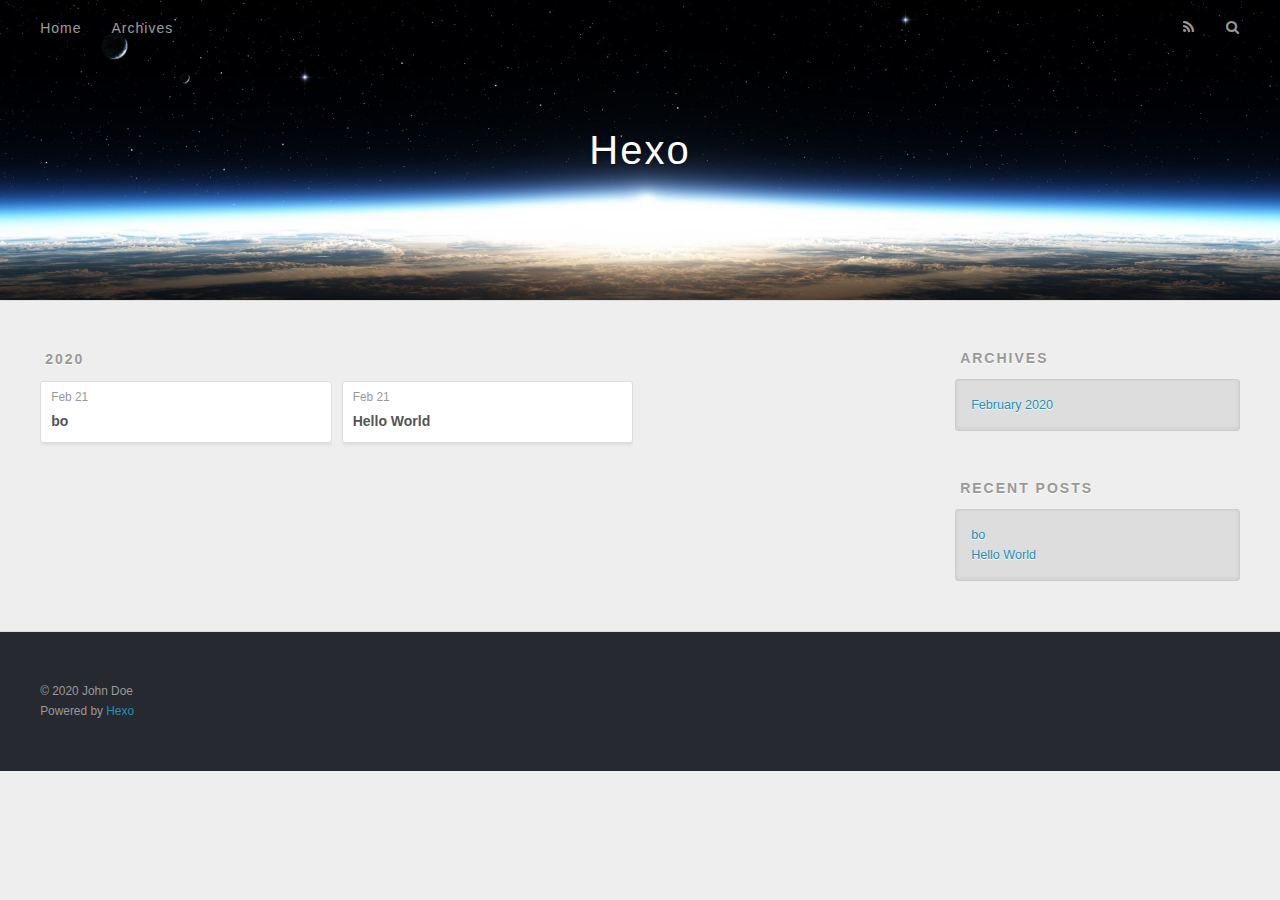
==== archives/index.html @ 7b9a8f41 "Site updated: 2020-02-21 20:49:34" ====
<!DOCTYPE html>
<html>
<head>
  <meta charset="utf-8">
  

  
  <title>Archives | Hexo</title>
  <meta name="viewport" content="width=device-width, initial-scale=1, maximum-scale=1">
  <meta property="og:type" content="website">
<meta property="og:title" content="Hexo">
<meta property="og:url" content="http://yoursite.com/archives/index.html">
<meta property="og:site_name" content="Hexo">
<meta property="og:locale" content="en_US">
<meta property="article:author" content="John Doe">
<meta name="twitter:card" content="summary">
  
    <link rel="alternate" href="/atom.xml" title="Hexo" type="application/atom+xml">
  
  
    <link rel="icon" href="/favicon.png">
  
  
    <link href="//fonts.googleapis.com/css?family=Source+Code+Pro" rel="stylesheet" type="text/css">
  
  
<link rel="stylesheet" href="/css/style.css">

<meta name="generator" content="Hexo 4.2.0"></head>

<body>
  <div id="container">
    <div id="wrap">
      <header id="header">
  <div id="banner"></div>
  <div id="header-outer" class="outer">
    <div id="header-title" class="inner">
      <h1 id="logo-wrap">
        <a href="/" id="logo">Hexo</a>
      </h1>
      
    </div>
    <div id="header-inner" class="inner">
      <nav id="main-nav">
        <a id="main-nav-toggle" class="nav-icon"></a>
        
          <a class="main-nav-link" href="/">Home</a>
        
          <a class="main-nav-link" href="/archives">Archives</a>
        
      </nav>
      <nav id="sub-nav">
        
          <a id="nav-rss-link" class="nav-icon" href="/atom.xml" title="RSS Feed"></a>
        
        <a id="nav-search-btn" class="nav-icon" title="Search"></a>
      </nav>
      <div id="search-form-wrap">
        <form action="//google.com/search" method="get" accept-charset="UTF-8" class="search-form"><input type="search" name="q" class="search-form-input" placeholder="Search"><button type="submit" class="search-form-submit">&#xF002;</button><input type="hidden" name="sitesearch" value="http://yoursite.com"></form>
      </div>
    </div>
  </div>
</header>
      <div class="outer">
        <section id="main">
  
  
    
    
      
      
      <section class="archives-wrap">
        <div class="archive-year-wrap">
          <a href="/archives/2020" class="archive-year">2020</a>
        </div>
        <div class="archives">
    
    <article class="archive-article archive-type-post">
  <div class="archive-article-inner">
    <header class="archive-article-header">
      <a href="/2020/02/21/bo/" class="archive-article-date">
  <time datetime="2020-02-21T12:45:23.000Z" itemprop="datePublished">Feb 21</time>
</a>
      
  
    <h1 itemprop="name">
      <a class="archive-article-title" href="/2020/02/21/bo/">bo</a>
    </h1>
  

    </header>
  </div>
</article>
  
    
    
    <article class="archive-article archive-type-post">
  <div class="archive-article-inner">
    <header class="archive-article-header">
      <a href="/2020/02/21/hello-world/" class="archive-article-date">
  <time datetime="2020-02-21T11:59:10.746Z" itemprop="datePublished">Feb 21</time>
</a>
      
  
    <h1 itemprop="name">
      <a class="archive-article-title" href="/2020/02/21/hello-world/">Hello World</a>
    </h1>
  

    </header>
  </div>
</article>
  
  
    </div></section>
  


</section>
        
          <aside id="sidebar">
  
    

  
    

  
    
  
    
  <div class="widget-wrap">
    <h3 class="widget-title">Archives</h3>
    <div class="widget">
      <ul class="archive-list"><li class="archive-list-item"><a class="archive-list-link" href="/archives/2020/02/">February 2020</a></li></ul>
    </div>
  </div>


  
    
  <div class="widget-wrap">
    <h3 class="widget-title">Recent Posts</h3>
    <div class="widget">
      <ul>
        
          <li>
            <a href="/2020/02/21/bo/">bo</a>
          </li>
        
          <li>
            <a href="/2020/02/21/hello-world/">Hello World</a>
          </li>
        
      </ul>
    </div>
  </div>

  
</aside>
        
      </div>
      <footer id="footer">
  
  <div class="outer">
    <div id="footer-info" class="inner">
      &copy; 2020 John Doe<br>
      Powered by <a href="http://hexo.io/" target="_blank">Hexo</a>
    </div>
  </div>
</footer>
    </div>
    <nav id="mobile-nav">
  
    <a href="/" class="mobile-nav-link">Home</a>
  
    <a href="/archives" class="mobile-nav-link">Archives</a>
  
</nav>
    

<script src="//ajax.googleapis.com/ajax/libs/jquery/2.0.3/jquery.min.js"></script>


  
<link rel="stylesheet" href="/fancybox/jquery.fancybox.css">

  
<script src="/fancybox/jquery.fancybox.pack.js"></script>




<script src="/js/script.js"></script>




  </div>
</body>
</html>
---- css/style.css ----
body {
  width: 100%;
}
body:before,
body:after {
  content: "";
  display: table;
}
body:after {
  clear: both;
}
html,
body,
div,
span,
applet,
object,
iframe,
h1,
h2,
h3,
h4,
h5,
h6,
p,
blockquote,
pre,
a,
abbr,
acronym,
address,
big,
cite,
code,
del,
dfn,
em,
img,
ins,
kbd,
q,
s,
samp,
small,
strike,
strong,
sub,
sup,
tt,
var,
dl,
dt,
dd,
ol,
ul,
li,
fieldset,
form,
label,
legend,
table,
caption,
tbody,
tfoot,
thead,
tr,
th,
td {
  margin: 0;
  padding: 0;
  border: 0;
  outline: 0;
  font-weight: inherit;
  font-style: inherit;
  font-family: inherit;
  font-size: 100%;
  vertical-align: baseline;
}
body {
  line-height: 1;
  color: #000;
  background: #fff;
}
ol,
ul {
  list-style: none;
}
table {
  border-collapse: separate;
  border-spacing: 0;
  vertical-align: middle;
}
caption,
th,
td {
  text-align: left;
  font-weight: normal;
  vertical-align: middle;
}
a img {
  border: none;
}
input,
button {
  margin: 0;
  padding: 0;
}
input::-moz-focus-inner,
button::-moz-focus-inner {
  border: 0;
  padding: 0;
}
@font-face {
  font-family: FontAwesome;
  font-style: normal;
  font-weight: normal;
  src: url("fonts/fontawesome-webfont.eot?v=#4.0.3");
  src: url("fonts/fontawesome-webfont.eot?#iefix&v=#4.0.3") format("embedded-opentype"), url("fonts/fontawesome-webfont.woff?v=#4.0.3") format("woff"), url("fonts/fontawesome-webfont.ttf?v=#4.0.3") format("truetype"), url("fonts/fontawesome-webfont.svg#fontawesomeregular?v=#4.0.3") format("svg");
}
html,
body,
#container {
  height: 100%;
}
body {
  background: #eee;
  font: 14px -apple-system, BlinkMacSystemFont, "Segoe UI", "Roboto", "Oxygen", "Ubuntu", "Cantarell", "Fira Sans", "Droid Sans", "Helvetica Neue", sans-serif;
  -webkit-text-size-adjust: 100%;
}
.outer {
  max-width: 1220px;
  margin: 0 auto;
  padding: 0 20px;
}
.outer:before,
.outer:after {
  content: "";
  display: table;
}
.outer:after {
  clear: both;
}
.inner {
  display: inline;
  float: left;
  width: 98.33333333333333%;
  margin: 0 0.833333333333333%;
}
.left,
.alignleft {
  float: left;
}
.right,
.alignright {
  float: right;
}
.clear {
  clear: both;
}
#container {
  position: relative;
}
.mobile-nav-on {
  overflow: hidden;
}
#wrap {
  height: 100%;
  width: 100%;
  position: absolute;
  top: 0;
  left: 0;
  -webkit-transition: 0.2s ease-out;
  -moz-transition: 0.2s ease-out;
  -ms-transition: 0.2s ease-out;
  transition: 0.2s ease-out;
  z-index: 1;
  background: #eee;
}
.mobile-nav-on #wrap {
  left: 280px;
}
@media screen and (min-width: 768px) {
  #main {
    display: inline;
    float: left;
    width: 73.33333333333333%;
    margin: 0 0.833333333333333%;
  }
}
.article-date,
.article-category-link,
.archive-year,
.widget-title {
  text-decoration: none;
  text-transform: uppercase;
  letter-spacing: 2px;
  color: #999;
  margin-bottom: 1em;
  margin-left: 5px;
  line-height: 1em;
  text-shadow: 0 1px #fff;
  font-weight: bold;
}
.article-inner,
.archive-article-inner {
  background: #fff;
  -webkit-box-shadow: 1px 2px 3px #ddd;
  box-shadow: 1px 2px 3px #ddd;
  border: 1px solid #ddd;
  border-radius: 3px;
}
.article-entry h1,
.widget h1 {
  font-size: 2em;
}
.article-entry h2,
.widget h2 {
  font-size: 1.5em;
}
.article-entry h3,
.widget h3 {
  font-size: 1.3em;
}
.article-entry h4,
.widget h4 {
  font-size: 1.2em;
}
.article-entry h5,
.widget h5 {
  font-size: 1em;
}
.article-entry h6,
.widget h6 {
  font-size: 1em;
  color: #999;
}
.article-entry hr,
.widget hr {
  border: 1px dashed #ddd;
}
.article-entry strong,
.widget strong {
  font-weight: bold;
}
.article-entry em,
.widget em,
.article-entry cite,
.widget cite {
  font-style: italic;
}
.article-entry sup,
.widget sup,
.article-entry sub,
.widget sub {
  font-size: 0.75em;
  line-height: 0;
  position: relative;
  vertical-align: baseline;
}
.article-entry sup,
.widget sup {
  top: -0.5em;
}
.article-entry sub,
.widget sub {
  bottom: -0.2em;
}
.article-entry small,
.widget small {
  font-size: 0.85em;
}
.article-entry acronym,
.widget acronym,
.article-entry abbr,
.widget abbr {
  border-bottom: 1px dotted;
}
.article-entry ul,
.widget ul,
.article-entry ol,
.widget ol,
.article-entry dl,
.widget dl {
  margin: 0 20px;
  line-height: 1.6em;
}
.article-entry ul ul,
.widget ul ul,
.article-entry ol ul,
.widget ol ul,
.article-entry ul ol,
.widget ul ol,
.article-entry ol ol,
.widget ol ol {
  margin-top: 0;
  margin-bottom: 0;
}
.article-entry ul,
.widget ul {
  list-style: disc;
}
.article-entry ol,
.widget ol {
  list-style: decimal;
}
.article-entry dt,
.widget dt {
  font-weight: bold;
}
#header {
  height: 300px;
  position: relative;
  border-bottom: 1px solid #ddd;
}
#header:before,
#header:after {
  content: "";
  position: absolute;
  left: 0;
  right: 0;
  height: 40px;
}
#header:before {
  top: 0;
  background: -webkit-linear-gradient(rgba(0,0,0,0.2), transparent);
  background: -moz-linear-gradient(rgba(0,0,0,0.2), transparent);
  background: -ms-linear-gradient(rgba(0,0,0,0.2), transparent);
  background: linear-gradient(rgba(0,0,0,0.2), transparent);
}
#header:after {
  bottom: 0;
  background: -webkit-linear-gradient(transparent, rgba(0,0,0,0.2));
  background: -moz-linear-gradient(transparent, rgba(0,0,0,0.2));
  background: -ms-linear-gradient(transparent, rgba(0,0,0,0.2));
  background: linear-gradient(transparent, rgba(0,0,0,0.2));
}
#header-outer {
  height: 100%;
  position: relative;
}
#header-inner {
  position: relative;
  overflow: hidden;
}
#banner {
  position: absolute;
  top: 0;
  left: 0;
  width: 100%;
  height: 100%;
  background: url("images/banner.jpg") center #000;
  -webkit-background-size: cover;
  -moz-background-size: cover;
  background-size: cover;
  z-index: -1;
}
#header-title {
  text-align: center;
  height: 40px;
  position: absolute;
  top: 50%;
  left: 0;
  margin-top: -20px;
}
#logo,
#subtitle {
  text-decoration: none;
  color: #fff;
  font-weight: 300;
  text-shadow: 0 1px 4px rgba(0,0,0,0.3);
}
#logo {
  font-size: 40px;
  line-height: 40px;
  letter-spacing: 2px;
}
#subtitle {
  font-size: 16px;
  line-height: 16px;
  letter-spacing: 1px;
}
#subtitle-wrap {
  margin-top: 16px;
}
#main-nav {
  float: left;
  margin-left: -15px;
}
.nav-icon,
.main-nav-link {
  float: left;
  color: #fff;
  opacity: 0.6;
  text-decoration: none;
  text-shadow: 0 1px rgba(0,0,0,0.2);
  -webkit-transition: opacity 0.2s;
  -moz-transition: opacity 0.2s;
  -ms-transition: opacity 0.2s;
  transition: opacity 0.2s;
  display: block;
  padding: 20px 15px;
}
.nav-icon:hover,
.main-nav-link:hover {
  opacity: 1;
}
.nav-icon {
  font-family: FontAwesome;
  text-align: center;
  font-size: 14px;
  width: 14px;
  height: 14px;
  padding: 20px 15px;
  position: relative;
  cursor: pointer;
}
.main-nav-link {
  font-weight: 300;
  letter-spacing: 1px;
}
@media screen and (max-width: 479px) {
  .main-nav-link {
    display: none;
  }
}
#main-nav-toggle {
  display: none;
}
#main-nav-toggle:before {
  content: "\f0c9";
}
@media screen and (max-width: 479px) {
  #main-nav-toggle {
    display: block;
  }
}
#sub-nav {
  float: right;
  margin-right: -15px;
}
#nav-rss-link:before {
  content: "\f09e";
}
#nav-search-btn:before {
  content: "\f002";
}
#search-form-wrap {
  position: absolute;
  top: 15px;
  width: 150px;
  height: 30px;
  right: -150px;
  opacity: 0;
  -webkit-transition: 0.2s ease-out;
  -moz-transition: 0.2s ease-out;
  -ms-transition: 0.2s ease-out;
  transition: 0.2s ease-out;
}
#search-form-wrap.on {
  opacity: 1;
  right: 0;
}
@media screen and (max-width: 479px) {
  #search-form-wrap {
    width: 100%;
    right: -100%;
  }
}
.search-form {
  position: absolute;
  top: 0;
  left: 0;
  right: 0;
  background: #fff;
  padding: 5px 15px;
  border-radius: 15px;
  -webkit-box-shadow: 0 0 10px rgba(0,0,0,0.3);
  box-shadow: 0 0 10px rgba(0,0,0,0.3);
}
.search-form-input {
  border: none;
  background: none;
  color: #555;
  width: 100%;
  font: 13px -apple-system, BlinkMacSystemFont, "Segoe UI", "Roboto", "Oxygen", "Ubuntu", "Cantarell", "Fira Sans", "Droid Sans", "Helvetica Neue", sans-serif;
  outline: none;
}
.search-form-input::-webkit-search-results-decoration,
.search-form-input::-webkit-search-cancel-button {
  -webkit-appearance: none;
}
.search-form-submit {
  position: absolute;
  top: 50%;
  right: 10px;
  margin-top: -7px;
  font: 13px FontAwesome;
  border: none;
  background: none;
  color: #bbb;
  cursor: pointer;
}
.search-form-submit:hover,
.search-form-submit:focus {
  color: #777;
}
.article {
  margin: 50px 0;
}
.article-inner {
  overflow: hidden;
}
.article-meta:before,
.article-meta:after {
  content: "";
  display: table;
}
.article-meta:after {
  clear: both;
}
.article-date {
  float: left;
}
.article-category {
  float: left;
  line-height: 1em;
  color: #ccc;
  text-shadow: 0 1px #fff;
  margin-left: 8px;
}
.article-category:before {
  content: "\2022";
}
.article-category-link {
  margin: 0 12px 1em;
}
.article-header {
  padding: 20px 20px 0;
}
.article-title {
  text-decoration: none;
  font-size: 2em;
  font-weight: bold;
  color: #555;
  line-height: 1.1em;
  -webkit-transition: color 0.2s;
  -moz-transition: color 0.2s;
  -ms-transition: color 0.2s;
  transition: color 0.2s;
}
a.article-title:hover {
  color: #258fb8;
}
.article-entry {
  color: #555;
  padding: 0 20px;
}
.article-entry:before,
.article-entry:after {
  content: "";
  display: table;
}
.article-entry:after {
  clear: both;
}
.article-entry p,
.article-entry table {
  line-height: 1.6em;
  margin: 1.6em 0;
}
.article-entry h1,
.article-entry h2,
.article-entry h3,
.article-entry h4,
.article-entry h5,
.article-entry h6 {
  font-weight: bold;
}
.article-entry h1,
.article-entry h2,
.article-entry h3,
.article-entry h4,
.article-entry h5,
.article-entry h6 {
  line-height: 1.1em;
  margin: 1.1em 0;
}
.article-entry a {
  color: #258fb8;
  text-decoration: none;
}
.article-entry a:hover {
  text-decoration: underline;
}
.article-entry ul,
.article-entry ol,
.article-entry dl {
  margin-top: 1.6em;
  margin-bottom: 1.6em;
}
.article-entry img,
.article-entry video {
  max-width: 100%;
  height: auto;
  display: block;
  margin: auto;
}
.article-entry iframe {
  border: none;
}
.article-entry table {
  width: 100%;
  border-collapse: collapse;
  border-spacing: 0;
}
.article-entry th {
  font-weight: bold;
  border-bottom: 3px solid #ddd;
  padding-bottom: 0.5em;
}
.article-entry td {
  border-bottom: 1px solid #ddd;
  padding: 10px 0;
}
.article-entry blockquote {
  font-family: Georgia, "Times New Roman", serif;
  font-size: 1.4em;
  margin: 1.6em 20px;
  text-align: center;
}
.article-entry blockquote footer {
  font-size: 14px;
  margin: 1.6em 0;
  font-family: -apple-system, BlinkMacSystemFont, "Segoe UI", "Roboto", "Oxygen", "Ubuntu", "Cantarell", "Fira Sans", "Droid Sans", "Helvetica Neue", sans-serif;
}
.article-entry blockquote footer cite:before {
  content: "—";
  padding: 0 0.5em;
}
.article-entry .pullquote {
  text-align: left;
  width: 45%;
  margin: 0;
}
.article-entry .pullquote.left {
  margin-left: 0.5em;
  margin-right: 1em;
}
.article-entry .pullquote.right {
  margin-right: 0.5em;
  margin-left: 1em;
}
.article-entry .caption {
  color: #999;
  display: block;
  font-size: 0.9em;
  margin-top: 0.5em;
  position: relative;
  text-align: center;
}
.article-entry .video-container {
  position: relative;
  padding-top: 56.25%;
  height: 0;
  overflow: hidden;
}
.article-entry .video-container iframe,
.article-entry .video-container object,
.article-entry .video-container embed {
  position: absolute;
  top: 0;
  left: 0;
  width: 100%;
  height: 100%;
  margin-top: 0;
}
.article-more-link a {
  display: inline-block;
  line-height: 1em;
  padding: 6px 15px;
  border-radius: 15px;
  background: #eee;
  color: #999;
  text-shadow: 0 1px #fff;
  text-decoration: none;
}
.article-more-link a:hover {
  background: #258fb8;
  color: #fff;
  text-decoration: none;
  text-shadow: 0 1px #1e7293;
}
.article-footer {
  font-size: 0.85em;
  line-height: 1.6em;
  border-top: 1px solid #ddd;
  padding-top: 1.6em;
  margin: 0 20px 20px;
}
.article-footer:before,
.article-footer:after {
  content: "";
  display: table;
}
.article-footer:after {
  clear: both;
}
.article-footer a {
  color: #999;
  text-decoration: none;
}
.article-footer a:hover {
  color: #555;
}
.article-tag-list-item {
  float: left;
  margin-right: 10px;
}
.article-tag-list-link:before {
  content: "#";
}
.article-comment-link {
  float: right;
}
.article-comment-link:before {
  content: "\f075";
  font-family: FontAwesome;
  padding-right: 8px;
}
.article-share-link {
  cursor: pointer;
  float: right;
  margin-left: 20px;
}
.article-share-link:before {
  content: "\f064";
  font-family: FontAwesome;
  padding-right: 6px;
}
#article-nav {
  position: relative;
}
#article-nav:before,
#article-nav:after {
  content: "";
  display: table;
}
#article-nav:after {
  clear: both;
}
@media screen and (min-width: 768px) {
  #article-nav {
    margin: 50px 0;
  }
  #article-nav:before {
    width: 8px;
    height: 8px;
    position: absolute;
    top: 50%;
    left: 50%;
    margin-top: -4px;
    margin-left: -4px;
    content: "";
    border-radius: 50%;
    background: #ddd;
    -webkit-box-shadow: 0 1px 2px #fff;
    box-shadow: 0 1px 2px #fff;
  }
}
.article-nav-link-wrap {
  text-decoration: none;
  text-shadow: 0 1px #fff;
  color: #999;
  -webkit-box-sizing: border-box;
  -moz-box-sizing: border-box;
  box-sizing: border-box;
  margin-top: 50px;
  text-align: center;
  display: block;
}
.article-nav-link-wrap:hover {
  color: #555;
}
@media screen and (min-width: 768px) {
  .article-nav-link-wrap {
    width: 50%;
    margin-top: 0;
  }
}
@media screen and (min-width: 768px) {
  #article-nav-newer {
    float: left;
    text-align: right;
    padding-right: 20px;
  }
}
@media screen and (min-width: 768px) {
  #article-nav-older {
    float: right;
    text-align: left;
    padding-left: 20px;
  }
}
.article-nav-caption {
  text-transform: uppercase;
  letter-spacing: 2px;
  color: #ddd;
  line-height: 1em;
  font-weight: bold;
}
#article-nav-newer .article-nav-caption {
  margin-right: -2px;
}
.article-nav-title {
  font-size: 0.85em;
  line-height: 1.6em;
  margin-top: 0.5em;
}
.article-share-box {
  position: absolute;
  display: none;
  background: #fff;
  -webkit-box-shadow: 1px 2px 10px rgba(0,0,0,0.2);
  box-shadow: 1px 2px 10px rgba(0,0,0,0.2);
  border-radius: 3px;
  margin-left: -145px;
  overflow: hidden;
  z-index: 1;
}
.article-share-box.on {
  display: block;
}
.article-share-input {
  width: 100%;
  background: none;
  -webkit-box-sizing: border-box;
  -moz-box-sizing: border-box;
  box-sizing: border-box;
  font: 14px -apple-system, BlinkMacSystemFont, "Segoe UI", "Roboto", "Oxygen", "Ubuntu", "Cantarell", "Fira Sans", "Droid Sans", "Helvetica Neue", sans-serif;
  padding: 0 15px;
  color: #555;
  outline: none;
  border: 1px solid #ddd;
  border-radius: 3px 3px 0 0;
  height: 36px;
  line-height: 36px;
}
.article-share-links {
  background: #eee;
}
.article-share-links:before,
.article-share-links:after {
  content: "";
  display: table;
}
.article-share-links:after {
  clear: both;
}
.article-share-twitter,
.article-share-facebook,
.article-share-pinterest,
.article-share-google {
  width: 50px;
  height: 36px;
  display: block;
  float: left;
  position: relative;
  color: #999;
  text-shadow: 0 1px #fff;
}
.article-share-twitter:before,
.article-share-facebook:before,
.article-share-pinterest:before,
.article-share-google:before {
  font-size: 20px;
  font-family: FontAwesome;
  width: 20px;
  height: 20px;
  position: absolute;
  top: 50%;
  left: 50%;
  margin-top: -10px;
  margin-left: -10px;
  text-align: center;
}
.article-share-twitter:hover,
.article-share-facebook:hover,
.article-share-pinterest:hover,
.article-share-google:hover {
  color: #fff;
}
.article-share-twitter:before {
  content: "\f099";
}
.article-share-twitter:hover {
  background: #00aced;
  text-shadow: 0 1px #008abe;
}
.article-share-facebook:before {
  content: "\f09a";
}
.article-share-facebook:hover {
  background: #3b5998;
  text-shadow: 0 1px #2f477a;
}
.article-share-pinterest:before {
  content: "\f0d2";
}
.article-share-pinterest:hover {
  background: #cb2027;
  text-shadow: 0 1px #a21a1f;
}
.article-share-google:before {
  content: "\f0d5";
}
.article-share-google:hover {
  background: #dd4b39;
  text-shadow: 0 1px #be3221;
}
.article-gallery {
  background: #000;
  position: relative;
}
.article-gallery-photos {
  position: relative;
  overflow: hidden;
}
.article-gallery-img {
  display: none;
  max-width: 100%;
}
.article-gallery-img:first-child {
  display: block;
}
.article-gallery-img.loaded {
  position: absolute;
  display: block;
}
.article-gallery-img img {
  display: block;
  max-width: 100%;
  margin: 0 auto;
}
#comments {
  background: #fff;
  -webkit-box-shadow: 1px 2px 3px #ddd;
  box-shadow: 1px 2px 3px #ddd;
  padding: 20px;
  border: 1px solid #ddd;
  border-radius: 3px;
  margin: 50px 0;
}
#comments a {
  color: #258fb8;
}
.archives-wrap {
  margin: 50px 0;
}
.archives:before,
.archives:after {
  content: "";
  display: table;
}
.archives:after {
  clear: both;
}
.archive-year-wrap {
  margin-bottom: 1em;
}
.archives {
  -webkit-column-gap: 10px;
  -moz-column-gap: 10px;
  column-gap: 10px;
}
@media screen and (min-width: 480px) and (max-width: 767px) {
  .archives {
    -webkit-column-count: 2;
    -moz-column-count: 2;
    column-count: 2;
  }
}
@media screen and (min-width: 768px) {
  .archives {
    -webkit-column-count: 3;
    -moz-column-count: 3;
    column-count: 3;
  }
}
.archive-article {
  -webkit-column-break-inside: avoid;
  page-break-inside: avoid;
  overflow: hidden;
  break-inside: avoid-column;
}
.archive-article-inner {
  padding: 10px;
  margin-bottom: 15px;
}
.archive-article-title {
  text-decoration: none;
  font-weight: bold;
  color: #555;
  -webkit-transition: color 0.2s;
  -moz-transition: color 0.2s;
  -ms-transition: color 0.2s;
  transition: color 0.2s;
  line-height: 1.6em;
}
.archive-article-title:hover {
  color: #258fb8;
}
.archive-article-footer {
  margin-top: 1em;
}
.archive-article-date {
  color: #999;
  text-decoration: none;
  font-size: 0.85em;
  line-height: 1em;
  margin-bottom: 0.5em;
  display: block;
}
#page-nav {
  margin: 50px auto;
  background: #fff;
  -webkit-box-shadow: 1px 2px 3px #ddd;
  box-shadow: 1px 2px 3px #ddd;
  border: 1px solid #ddd;
  border-radius: 3px;
  text-align: center;
  color: #999;
  overflow: hidden;
}
#page-nav:before,
#page-nav:after {
  content: "";
  display: table;
}
#page-nav:after {
  clear: both;
}
#page-nav a,
#page-nav span {
  padding: 10px 20px;
  line-height: 1;
  height: 2ex;
}
#page-nav a {
  color: #999;
  text-decoration: none;
}
#page-nav a:hover {
  background: #999;
  color: #fff;
}
#page-nav .prev {
  float: left;
}
#page-nav .next {
  float: right;
}
#page-nav .page-number {
  display: inline-block;
}
@media screen and (max-width: 479px) {
  #page-nav .page-number {
    display: none;
  }
}
#page-nav .current {
  color: #555;
  font-weight: bold;
}
#page-nav .space {
  color: #ddd;
}
#footer {
  background: #262a30;
  padding: 50px 0;
  border-top: 1px solid #ddd;
  color: #999;
}
#footer a {
  color: #258fb8;
  text-decoration: none;
}
#footer a:hover {
  text-decoration: underline;
}
#footer-info {
  line-height: 1.6em;
  font-size: 0.85em;
}
.article-entry pre,
.article-entry .highlight {
  background: #2d2d2d;
  margin: 0 -20px;
  padding: 15px 20px;
  border-style: solid;
  border-color: #ddd;
  border-width: 1px 0;
  overflow: auto;
  color: #ccc;
  line-height: 22.400000000000002px;
}
.article-entry .highlight .gutter pre,
.article-entry .gist .gist-file .gist-data .line-numbers {
  color: #666;
  font-size: 0.85em;
}
.article-entry pre,
.article-entry code {
  font-family: "Source Code Pro", Consolas, Monaco, Menlo, Consolas, monospace;
}
.article-entry code {
  background: #eee;
  text-shadow: 0 1px #fff;
  padding: 0 0.3em;
}
.article-entry pre code {
  background: none;
  text-shadow: none;
  padding: 0;
}
.article-entry .highlight pre {
  border: none;
  margin: 0;
  padding: 0;
}
.article-entry .highlight table {
  margin: 0;
  width: auto;
}
.article-entry .highlight td {
  border: none;
  padding: 0;
}
.article-entry .highlight figcaption {
  font-size: 0.85em;
  color: #999;
  line-height: 1em;
  margin-bottom: 1em;
}
.article-entry .highlight figcaption:before,
.article-entry .highlight figcaption:after {
  content: "";
  display: table;
}
.article-entry .highlight figcaption:after {
  clear: both;
}
.article-entry .highlight figcaption a {
  float: right;
}
.article-entry .highlight .gutter pre {
  text-align: right;
  padding-right: 20px;
}
.article-entry .highlight .line {
  height: 22.400000000000002px;
}
.article-entry .highlight .line.marked {
  background: #515151;
}
.article-entry .gist {
  margin: 0 -20px;
  border-style: solid;
  border-color: #ddd;
  border-width: 1px 0;
  background: #2d2d2d;
  padding: 15px 20px 15px 0;
}
.article-entry .gist .gist-file {
  border: none;
  font-family: "Source Code Pro", Consolas, Monaco, Menlo, Consolas, monospace;
  margin: 0;
}
.article-entry .gist .gist-file .gist-data {
  background: none;
  border: none;
}
.article-entry .gist .gist-file .gist-data .line-numbers {
  background: none;
  border: none;
  padding: 0 20px 0 0;
}
.article-entry .gist .gist-file .gist-data .line-data {
  padding: 0 !important;
}
.article-entry .gist .gist-file .highlight {
  margin: 0;
  padding: 0;
  border: none;
}
.article-entry .gist .gist-file .gist-meta {
  background: #2d2d2d;
  color: #999;
  font: 0.85em -apple-system, BlinkMacSystemFont, "Segoe UI", "Roboto", "Oxygen", "Ubuntu", "Cantarell", "Fira Sans", "Droid Sans", "Helvetica Neue", sans-serif;
  text-shadow: 0 0;
  padding: 0;
  margin-top: 1em;
  margin-left: 20px;
}
.article-entry .gist .gist-file .gist-meta a {
  color: #258fb8;
  font-weight: normal;
}
.article-entry .gist .gist-file .gist-meta a:hover {
  text-decoration: underline;
}
pre .comment,
pre .title {
  color: #999;
}
pre .variable,
pre .attribute,
pre .tag,
pre .regexp,
pre .ruby .constant,
pre .xml .tag .title,
pre .xml .pi,
pre .xml .doctype,
pre .html .doctype,
pre .css .id,
pre .css .class,
pre .css .pseudo {
  color: #f2777a;
}
pre .number,
pre .preprocessor,
pre .built_in,
pre .literal,
pre .params,
pre .constant {
  color: #f99157;
}
pre .class,
pre .ruby .class .title,
pre .css .rules .attribute {
  color: #9c9;
}
pre .string,
pre .value,
pre .inheritance,
pre .header,
pre .ruby .symbol,
pre .xml .cdata {
  color: #9c9;
}
pre .css .hexcolor {
  color: #6cc;
}
pre .function,
pre .python .decorator,
pre .python .title,
pre .ruby .function .title,
pre .ruby .title .keyword,
pre .perl .sub,
pre .javascript .title,
pre .coffeescript .title {
  color: #69c;
}
pre .keyword,
pre .javascript .function {
  color: #c9c;
}
@media screen and (max-width: 479px) {
  #mobile-nav {
    position: absolute;
    top: 0;
    left: 0;
    width: 280px;
    height: 100%;
    background: #191919;
    border-right: 1px solid #fff;
  }
}
@media screen and (max-width: 479px) {
  .mobile-nav-link {
    display: block;
    color: #999;
    text-decoration: none;
    padding: 15px 20px;
    font-weight: bold;
  }
  .mobile-nav-link:hover {
    color: #fff;
  }
}
@media screen and (min-width: 768px) {
  #sidebar {
    display: inline;
    float: left;
    width: 23.333333333333332%;
    margin: 0 0.833333333333333%;
  }
}
.widget-wrap {
  margin: 50px 0;
}
.widget {
  color: #777;
  text-shadow: 0 1px #fff;
  background: #ddd;
  -webkit-box-shadow: 0 -1px 4px #ccc inset;
  box-shadow: 0 -1px 4px #ccc inset;
  border: 1px solid #ccc;
  padding: 15px;
  border-radius: 3px;
}
.widget a {
  color: #258fb8;
  text-decoration: none;
}
.widget a:hover {
  text-decoration: underline;
}
.widget ul ul,
.widget ol ul,
.widget dl ul,
.widget ul ol,
.widget ol ol,
.widget dl ol,
.widget ul dl,
.widget ol dl,
.widget dl dl {
  margin-left: 15px;
  list-style: disc;
}
.widget {
  line-height: 1.6em;
  word-wrap: break-word;
  font-size: 0.9em;
}
.widget ul,
.widget ol {
  list-style: none;
  margin: 0;
}
.widget ul ul,
.widget ol ul,
.widget ul ol,
.widget ol ol {
  margin: 0 20px;
}
.widget ul ul,
.widget ol ul {
  list-style: disc;
}
.widget ul ol,
.widget ol ol {
  list-style: decimal;
}
.category-list-count,
.tag-list-count,
.archive-list-count {
  padding-left: 5px;
  color: #999;
  font-size: 0.85em;
}
.category-list-count:before,
.tag-list-count:before,
.archive-list-count:before {
  content: "(";
}
.category-list-count:after,
.tag-list-count:after,
.archive-list-count:after {
  content: ")";
}
.tagcloud a {
  margin-right: 5px;
  display: inline-block;
}
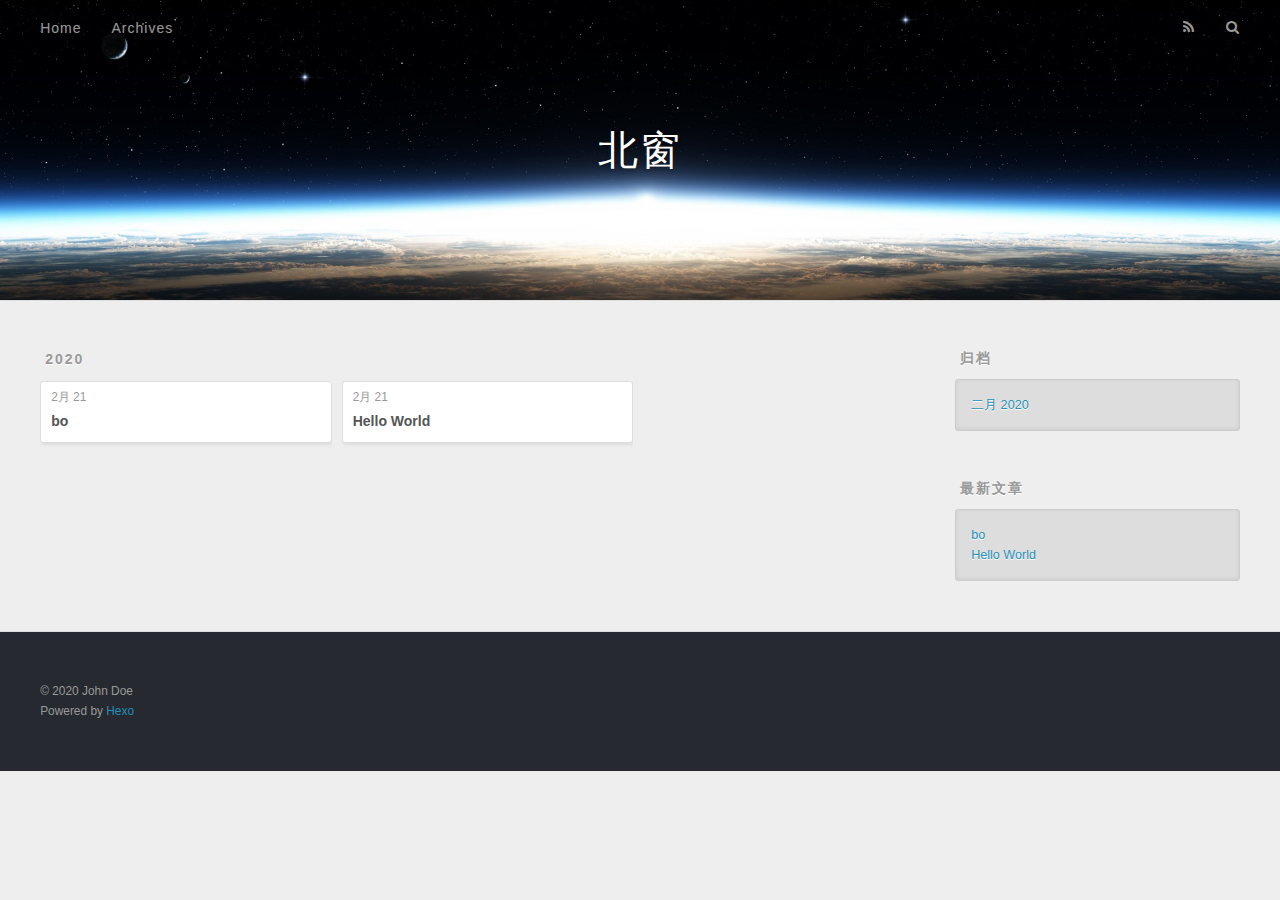
==== commit 39d6f031: "Site updated: 2020-02-21 21:05:25" ====
--- a/archives/index.html
+++ b/archives/index.html
@@ -5,17 +5,17 @@
   
 
   
-  <title>Archives | Hexo</title>
+  <title>归档 | 北窗</title>
   <meta name="viewport" content="width=device-width, initial-scale=1, maximum-scale=1">
   <meta property="og:type" content="website">
-<meta property="og:title" content="Hexo">
+<meta property="og:title" content="北窗">
 <meta property="og:url" content="http://yoursite.com/archives/index.html">
-<meta property="og:site_name" content="Hexo">
-<meta property="og:locale" content="en_US">
+<meta property="og:site_name" content="北窗">
+<meta property="og:locale" content="zh_CN">
 <meta property="article:author" content="John Doe">
 <meta name="twitter:card" content="summary">
   
-    <link rel="alternate" href="/atom.xml" title="Hexo" type="application/atom+xml">
+    <link rel="alternate" href="/atom.xml" title="北窗" type="application/atom+xml">
   
   
     <link rel="icon" href="/favicon.png">
@@ -36,7 +36,7 @@
   <div id="header-outer" class="outer">
     <div id="header-title" class="inner">
       <h1 id="logo-wrap">
-        <a href="/" id="logo">Hexo</a>
+        <a href="/" id="logo">北窗</a>
       </h1>
       
     </div>
@@ -53,7 +53,7 @@
         
           <a id="nav-rss-link" class="nav-icon" href="/atom.xml" title="RSS Feed"></a>
         
-        <a id="nav-search-btn" class="nav-icon" title="Search"></a>
+        <a id="nav-search-btn" class="nav-icon" title="搜索"></a>
       </nav>
       <div id="search-form-wrap">
         <form action="//google.com/search" method="get" accept-charset="UTF-8" class="search-form"><input type="search" name="q" class="search-form-input" placeholder="Search"><button type="submit" class="search-form-submit">&#xF002;</button><input type="hidden" name="sitesearch" value="http://yoursite.com"></form>
@@ -79,7 +79,7 @@
   <div class="archive-article-inner">
     <header class="archive-article-header">
       <a href="/2020/02/21/bo/" class="archive-article-date">
-  <time datetime="2020-02-21T12:45:23.000Z" itemprop="datePublished">Feb 21</time>
+  <time datetime="2020-02-21T12:45:23.000Z" itemprop="datePublished">2月 21</time>
 </a>
       
   
@@ -98,7 +98,7 @@
   <div class="archive-article-inner">
     <header class="archive-article-header">
       <a href="/2020/02/21/hello-world/" class="archive-article-date">
-  <time datetime="2020-02-21T11:59:10.746Z" itemprop="datePublished">Feb 21</time>
+  <time datetime="2020-02-21T11:59:10.746Z" itemprop="datePublished">2月 21</time>
 </a>
       
   
@@ -130,9 +130,9 @@
   
     
   <div class="widget-wrap">
-    <h3 class="widget-title">Archives</h3>
+    <h3 class="widget-title">归档</h3>
     <div class="widget">
-      <ul class="archive-list"><li class="archive-list-item"><a class="archive-list-link" href="/archives/2020/02/">February 2020</a></li></ul>
+      <ul class="archive-list"><li class="archive-list-item"><a class="archive-list-link" href="/archives/2020/02/">二月 2020</a></li></ul>
     </div>
   </div>
 
@@ -140,7 +140,7 @@
   
     
   <div class="widget-wrap">
-    <h3 class="widget-title">Recent Posts</h3>
+    <h3 class="widget-title">最新文章</h3>
     <div class="widget">
       <ul>
         
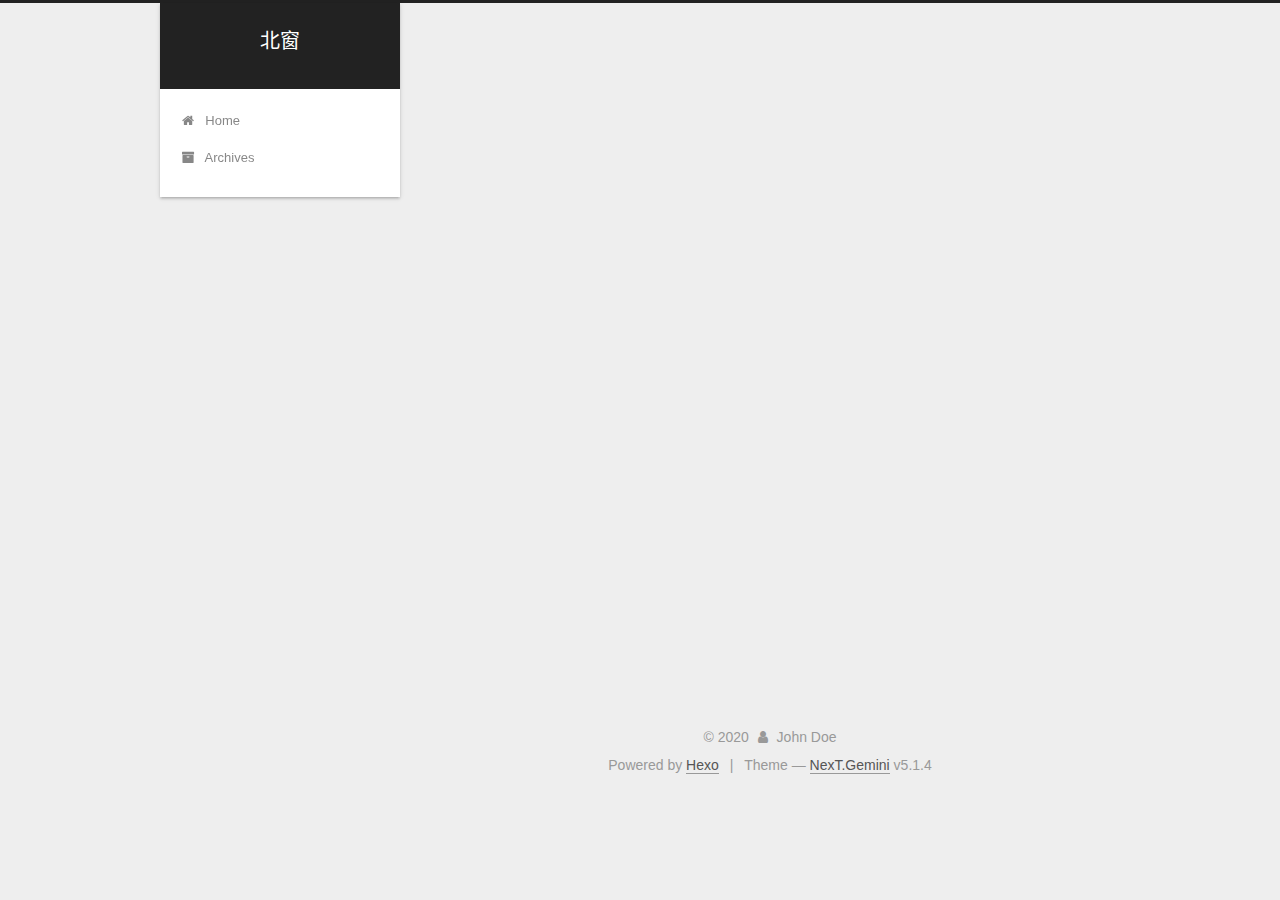
==== commit d79e3601: "Site updated: 2020-02-23 12:20:06" ====
--- a/archives/index.html
+++ b/archives/index.html
@@ -1,201 +1,595 @@
 <!DOCTYPE html>
-<html>
+
+
+
+  
+
+
+<html class="theme-next gemini use-motion" lang="zh-CN">
 <head>
-  <meta charset="utf-8">
-  
-
-  
-  <title>归档 | 北窗</title>
-  <meta name="viewport" content="width=device-width, initial-scale=1, maximum-scale=1">
-  <meta property="og:type" content="website">
+  <meta charset="UTF-8"/>
+<meta http-equiv="X-UA-Compatible" content="IE=edge" />
+<meta name="viewport" content="width=device-width, initial-scale=1, maximum-scale=1"/>
+<meta name="theme-color" content="#222">
+
+
+
+
+
+
+
+
+
+<meta http-equiv="Cache-Control" content="no-transform" />
+<meta http-equiv="Cache-Control" content="no-siteapp" />
+
+
+
+
+
+
+
+
+
+
+
+
+
+
+
+
+  
+  
+  <link href="/lib/fancybox/source/jquery.fancybox.css?v=2.1.5" rel="stylesheet" type="text/css" />
+
+
+
+
+
+
+
+<link href="/lib/font-awesome/css/font-awesome.min.css?v=4.6.2" rel="stylesheet" type="text/css" />
+
+<link href="/css/main.css?v=5.1.4" rel="stylesheet" type="text/css" />
+
+
+  <link rel="apple-touch-icon" sizes="180x180" href="/images/apple-touch-icon-next.png?v=5.1.4">
+
+
+  <link rel="icon" type="image/png" sizes="32x32" href="/images/favicon-32x32-next.png?v=5.1.4">
+
+
+  <link rel="icon" type="image/png" sizes="16x16" href="/images/favicon-16x16-next.png?v=5.1.4">
+
+
+  <link rel="mask-icon" href="/images/logo.svg?v=5.1.4" color="#222">
+
+
+
+
+
+  <meta name="keywords" content="Hexo, NexT" />
+
+
+
+
+
+
+
+
+
+
+<meta property="og:type" content="website">
 <meta property="og:title" content="北窗">
 <meta property="og:url" content="http://yoursite.com/archives/index.html">
 <meta property="og:site_name" content="北窗">
 <meta property="og:locale" content="zh_CN">
 <meta property="article:author" content="John Doe">
 <meta name="twitter:card" content="summary">
-  
-    <link rel="alternate" href="/atom.xml" title="北窗" type="application/atom+xml">
-  
-  
-    <link rel="icon" href="/favicon.png">
-  
-  
-    <link href="//fonts.googleapis.com/css?family=Source+Code+Pro" rel="stylesheet" type="text/css">
-  
-  
-<link rel="stylesheet" href="/css/style.css">
+
+
+
+<script type="text/javascript" id="hexo.configurations">
+  var NexT = window.NexT || {};
+  var CONFIG = {
+    root: '/',
+    scheme: 'Gemini',
+    version: '5.1.4',
+    sidebar: {"position":"left","display":"post","offset":12,"b2t":false,"scrollpercent":false,"onmobile":false},
+    fancybox: true,
+    tabs: true,
+    motion: {"enable":true,"async":false,"transition":{"post_block":"fadeIn","post_header":"slideDownIn","post_body":"slideDownIn","coll_header":"slideLeftIn","sidebar":"slideUpIn"}},
+    duoshuo: {
+      userId: '0',
+      author: 'Author'
+    },
+    algolia: {
+      applicationID: '',
+      apiKey: '',
+      indexName: '',
+      hits: {"per_page":10},
+      labels: {"input_placeholder":"Search for Posts","hits_empty":"We didn't find any results for the search: ${query}","hits_stats":"${hits} results found in ${time} ms"}
+    }
+  };
+</script>
+
+
+
+  <link rel="canonical" href="http://yoursite.com/archives/"/>
+
+
+
+
+
+  <title>Archive | 北窗</title>
+  
+
+
+
+
+
+
+
 
 <meta name="generator" content="Hexo 4.2.0"></head>
 
-<body>
-  <div id="container">
-    <div id="wrap">
-      <header id="header">
-  <div id="banner"></div>
-  <div id="header-outer" class="outer">
-    <div id="header-title" class="inner">
-      <h1 id="logo-wrap">
-        <a href="/" id="logo">北窗</a>
-      </h1>
-      
+<body itemscope itemtype="http://schema.org/WebPage" lang="zh-CN">
+
+  
+  
+    
+  
+
+  <div class="container sidebar-position-left page-archive">
+    <div class="headband"></div>
+
+    <header id="header" class="header" itemscope itemtype="http://schema.org/WPHeader">
+      <div class="header-inner"><div class="site-brand-wrapper">
+  <div class="site-meta ">
+    
+
+    <div class="custom-logo-site-title">
+      <a href="/"  class="brand" rel="start">
+        <span class="logo-line-before"><i></i></span>
+        <span class="site-title">北窗</span>
+        <span class="logo-line-after"><i></i></span>
+      </a>
     </div>
-    <div id="header-inner" class="inner">
-      <nav id="main-nav">
-        <a id="main-nav-toggle" class="nav-icon"></a>
-        
-          <a class="main-nav-link" href="/">Home</a>
-        
-          <a class="main-nav-link" href="/archives">Archives</a>
-        
-      </nav>
-      <nav id="sub-nav">
-        
-          <a id="nav-rss-link" class="nav-icon" href="/atom.xml" title="RSS Feed"></a>
-        
-        <a id="nav-search-btn" class="nav-icon" title="搜索"></a>
-      </nav>
-      <div id="search-form-wrap">
-        <form action="//google.com/search" method="get" accept-charset="UTF-8" class="search-form"><input type="search" name="q" class="search-form-input" placeholder="Search"><button type="submit" class="search-form-submit">&#xF002;</button><input type="hidden" name="sitesearch" value="http://yoursite.com"></form>
+      
+        <p class="site-subtitle"></p>
+      
+  </div>
+
+  <div class="site-nav-toggle">
+    <button>
+      <span class="btn-bar"></span>
+      <span class="btn-bar"></span>
+      <span class="btn-bar"></span>
+    </button>
+  </div>
+</div>
+
+<nav class="site-nav">
+  
+
+  
+    <ul id="menu" class="menu">
+      
+        
+        <li class="menu-item menu-item-home">
+          <a href="/%20" rel="section">
+            
+              <i class="menu-item-icon fa fa-fw fa-home"></i> <br />
+            
+            Home
+          </a>
+        </li>
+      
+        
+        <li class="menu-item menu-item-archives">
+          <a href="/archives/%20" rel="section">
+            
+              <i class="menu-item-icon fa fa-fw fa-archive"></i> <br />
+            
+            Archives
+          </a>
+        </li>
+      
+
+      
+    </ul>
+  
+
+  
+</nav>
+
+
+
+ </div>
+    </header>
+
+    <main id="main" class="main">
+      <div class="main-inner">
+        <div class="content-wrap">
+          <div id="content" class="content">
+            
+
+  
+  
+  
+  <div class="post-block archive">
+    <div id="posts" class="posts-collapse">
+      <span class="archive-move-on"></span>
+
+      <span class="archive-page-counter">
+        
+        
+        
+          
+        
+        Um..! 2 posts in total. Keep on posting.
+      </span>
+
+      
+
+        
+        
+        
+
+        
+          
+          <div class="collection-title">
+            <h1 class="archive-year" id="archive-year-2020">2020</h1>
+          </div>
+        
+        
+
+        
+
+  <article class="post post-type-normal" itemscope itemtype="http://schema.org/Article">
+    <header class="post-header">
+
+      <h2 class="post-title">
+        
+            <a class="post-title-link" href="/2020/02/21/bo/" itemprop="url">
+              
+                <span itemprop="name">bo</span>
+              
+            </a>
+        
+      </h2>
+
+      <div class="post-meta">
+        <time class="post-time" itemprop="dateCreated"
+              datetime="2020-02-21T20:45:23+08:00"
+              content="2020-02-21" >
+          02-21
+        </time>
       </div>
+
+    </header>
+  </article>
+
+
+
+      
+
+        
+        
+        
+
+        
+        
+
+        
+
+  <article class="post post-type-normal" itemscope itemtype="http://schema.org/Article">
+    <header class="post-header">
+
+      <h2 class="post-title">
+        
+            <a class="post-title-link" href="/2020/02/21/hello-world/" itemprop="url">
+              
+                <span itemprop="name">Hello World</span>
+              
+            </a>
+        
+      </h2>
+
+      <div class="post-meta">
+        <time class="post-time" itemprop="dateCreated"
+              datetime="2020-02-21T19:59:10+08:00"
+              content="2020-02-21" >
+          02-21
+        </time>
+      </div>
+
+    </header>
+  </article>
+
+
+
+      
+
     </div>
   </div>
-</header>
-      <div class="outer">
-        <section id="main">
-  
-  
-    
-    
-      
-      
-      <section class="archives-wrap">
-        <div class="archive-year-wrap">
-          <a href="/archives/2020" class="archive-year">2020</a>
+  
+  
+  
+
+  
+
+
+
+          </div>
+          
+
+
+          
+
         </div>
-        <div class="archives">
-    
-    <article class="archive-article archive-type-post">
-  <div class="archive-article-inner">
-    <header class="archive-article-header">
-      <a href="/2020/02/21/bo/" class="archive-article-date">
-  <time datetime="2020-02-21T12:45:23.000Z" itemprop="datePublished">2月 21</time>
-</a>
-      
-  
-    <h1 itemprop="name">
-      <a class="archive-article-title" href="/2020/02/21/bo/">bo</a>
-    </h1>
-  
-
-    </header>
-  </div>
-</article>
-  
-    
-    
-    <article class="archive-article archive-type-post">
-  <div class="archive-article-inner">
-    <header class="archive-article-header">
-      <a href="/2020/02/21/hello-world/" class="archive-article-date">
-  <time datetime="2020-02-21T11:59:10.746Z" itemprop="datePublished">2月 21</time>
-</a>
-      
-  
-    <h1 itemprop="name">
-      <a class="archive-article-title" href="/2020/02/21/hello-world/">Hello World</a>
-    </h1>
-  
-
-    </header>
-  </div>
-</article>
-  
-  
-    </div></section>
-  
-
-
-</section>
-        
-          <aside id="sidebar">
-  
-    
-
-  
-    
-
-  
-    
-  
-    
-  <div class="widget-wrap">
-    <h3 class="widget-title">归档</h3>
-    <div class="widget">
-      <ul class="archive-list"><li class="archive-list-item"><a class="archive-list-link" href="/archives/2020/02/">二月 2020</a></li></ul>
+        
+          
+  
+  <div class="sidebar-toggle">
+    <div class="sidebar-toggle-line-wrap">
+      <span class="sidebar-toggle-line sidebar-toggle-line-first"></span>
+      <span class="sidebar-toggle-line sidebar-toggle-line-middle"></span>
+      <span class="sidebar-toggle-line sidebar-toggle-line-last"></span>
     </div>
   </div>
 
-
-  
+  <aside id="sidebar" class="sidebar">
     
-  <div class="widget-wrap">
-    <h3 class="widget-title">最新文章</h3>
-    <div class="widget">
-      <ul>
-        
-          <li>
-            <a href="/2020/02/21/bo/">bo</a>
-          </li>
-        
-          <li>
-            <a href="/2020/02/21/hello-world/">Hello World</a>
-          </li>
-        
-      </ul>
+    <div class="sidebar-inner">
+
+      
+
+      
+
+      <section class="site-overview-wrap sidebar-panel sidebar-panel-active">
+        <div class="site-overview">
+          <div class="site-author motion-element" itemprop="author" itemscope itemtype="http://schema.org/Person">
+            
+              <p class="site-author-name" itemprop="name">John Doe</p>
+              <p class="site-description motion-element" itemprop="description"></p>
+          </div>
+
+          <nav class="site-state motion-element">
+
+            
+              <div class="site-state-item site-state-posts">
+              
+                <a href="/archives/%20%7C%7C%20archive">
+              
+                  <span class="site-state-item-count">2</span>
+                  <span class="site-state-item-name">posts</span>
+                </a>
+              </div>
+            
+
+            
+
+            
+
+          </nav>
+
+          
+
+          
+
+          
+          
+
+          
+          
+
+          
+
+        </div>
+      </section>
+
+      
+
+      
+
     </div>
+  </aside>
+
+
+        
+      </div>
+    </main>
+
+    <footer id="footer" class="footer">
+      <div class="footer-inner">
+        <div class="copyright">&copy; <span itemprop="copyrightYear">2020</span>
+  <span class="with-love">
+    <i class="fa fa-user"></i>
+  </span>
+  <span class="author" itemprop="copyrightHolder">John Doe</span>
+
+  
+</div>
+
+
+  <div class="powered-by">Powered by <a class="theme-link" target="_blank" href="https://hexo.io">Hexo</a></div>
+
+
+
+  <span class="post-meta-divider">|</span>
+
+
+
+  <div class="theme-info">Theme &mdash; <a class="theme-link" target="_blank" href="https://github.com/iissnan/hexo-theme-next">NexT.Gemini</a> v5.1.4</div>
+
+
+
+
+        
+
+
+
+
+
+
+
+        
+      </div>
+    </footer>
+
+    
+      <div class="back-to-top">
+        <i class="fa fa-arrow-up"></i>
+        
+      </div>
+    
+
+    
+
   </div>
 
   
-</aside>
-        
-      </div>
-      <footer id="footer">
-  
-  <div class="outer">
-    <div id="footer-info" class="inner">
-      &copy; 2020 John Doe<br>
-      Powered by <a href="http://hexo.io/" target="_blank">Hexo</a>
-    </div>
-  </div>
-</footer>
-    </div>
-    <nav id="mobile-nav">
-  
-    <a href="/" class="mobile-nav-link">Home</a>
-  
-    <a href="/archives" class="mobile-nav-link">Archives</a>
-  
-</nav>
-    
-
-<script src="//ajax.googleapis.com/ajax/libs/jquery/2.0.3/jquery.min.js"></script>
-
-
-  
-<link rel="stylesheet" href="/fancybox/jquery.fancybox.css">
-
-  
-<script src="/fancybox/jquery.fancybox.pack.js"></script>
-
-
-
-
-<script src="/js/script.js"></script>
-
-
-
-
-  </div>
+
+<script type="text/javascript">
+  if (Object.prototype.toString.call(window.Promise) !== '[object Function]') {
+    window.Promise = null;
+  }
+</script>
+
+
+
+
+
+
+
+
+
+  
+
+
+
+
+
+
+
+
+
+
+
+
+  
+  
+    <script type="text/javascript" src="/lib/jquery/index.js?v=2.1.3"></script>
+  
+
+  
+  
+    <script type="text/javascript" src="/lib/fastclick/lib/fastclick.min.js?v=1.0.6"></script>
+  
+
+  
+  
+    <script type="text/javascript" src="/lib/jquery_lazyload/jquery.lazyload.js?v=1.9.7"></script>
+  
+
+  
+  
+    <script type="text/javascript" src="/lib/velocity/velocity.min.js?v=1.2.1"></script>
+  
+
+  
+  
+    <script type="text/javascript" src="/lib/velocity/velocity.ui.min.js?v=1.2.1"></script>
+  
+
+  
+  
+    <script type="text/javascript" src="/lib/fancybox/source/jquery.fancybox.pack.js?v=2.1.5"></script>
+  
+
+
+  
+
+
+  <script type="text/javascript" src="/js/src/utils.js?v=5.1.4"></script>
+
+  <script type="text/javascript" src="/js/src/motion.js?v=5.1.4"></script>
+
+
+
+  
+  
+
+
+  <script type="text/javascript" src="/js/src/affix.js?v=5.1.4"></script>
+
+  <script type="text/javascript" src="/js/src/schemes/pisces.js?v=5.1.4"></script>
+
+
+
+  
+
+  
+
+
+  <script type="text/javascript" src="/js/src/bootstrap.js?v=5.1.4"></script>
+
+
+
+  
+
+
+  
+
+
+
+
+	
+
+
+
+
+
+  
+
+
+
+
+
+  
+
+
+
+
+
+
+
+
+
+
+
+
+  
+
+
+
+
+
+  
+
+  
+
+  
+
+  
+  
+
+  
+
+  
+
+  
+
 </body>
-</html>+</html>
--- a/css/main.css
+++ b/css/main.css
@@ -0,0 +1,3123 @@
+/* normalize.css v3.0.2 | MIT License | git.io/normalize */
+html {
+  font-family: sans-serif; /* 1 */
+  -ms-text-size-adjust: 100%; /* 2 */
+  -webkit-text-size-adjust: 100%; /* 2 */
+}
+body {
+  margin: 0;
+}
+article,
+aside,
+details,
+figcaption,
+figure,
+footer,
+header,
+hgroup,
+main,
+menu,
+nav,
+section,
+summary {
+  display: block;
+}
+audio,
+canvas,
+progress,
+video {
+  display: inline-block; /* 1 */
+  vertical-align: baseline; /* 2 */
+}
+audio:not([controls]) {
+  display: none;
+  height: 0;
+}
+[hidden],
+template {
+  display: none;
+}
+a {
+  background-color: transparent;
+}
+a:active,
+a:hover {
+  outline: 0;
+}
+abbr[title] {
+  border-bottom: 1px dotted;
+}
+b,
+strong {
+  font-weight: bold;
+}
+dfn {
+  font-style: italic;
+}
+h1 {
+  font-size: 2em;
+  margin: 0.67em 0;
+}
+mark {
+  background: #ff0;
+  color: #000;
+}
+small {
+  font-size: 80%;
+}
+sub,
+sup {
+  font-size: 75%;
+  line-height: 0;
+  position: relative;
+  vertical-align: baseline;
+}
+sup {
+  top: -0.5em;
+}
+sub {
+  bottom: -0.25em;
+}
+img {
+  border: 0;
+}
+svg:not(:root) {
+  overflow: hidden;
+}
+figure {
+  margin: 1em 40px;
+}
+hr {
+  -moz-box-sizing: content-box;
+  box-sizing: content-box;
+  height: 0;
+}
+pre {
+  overflow: auto;
+}
+code,
+kbd,
+pre,
+samp {
+  font-family: monospace, monospace;
+  font-size: 1em;
+}
+button,
+input,
+optgroup,
+select,
+textarea {
+  color: inherit; /* 1 */
+  font: inherit; /* 2 */
+  margin: 0; /* 3 */
+}
+button {
+  overflow: visible;
+}
+button,
+select {
+  text-transform: none;
+}
+button,
+html input[type="button"],
+input[type="reset"],
+input[type="submit"] {
+  -webkit-appearance: button; /* 2 */
+  cursor: pointer; /* 3 */
+}
+button[disabled],
+html input[disabled] {
+  cursor: default;
+}
+button::-moz-focus-inner,
+input::-moz-focus-inner {
+  border: 0;
+  padding: 0;
+}
+input {
+  line-height: normal;
+}
+input[type="checkbox"],
+input[type="radio"] {
+  box-sizing: border-box; /* 1 */
+  padding: 0; /* 2 */
+}
+input[type="number"]::-webkit-inner-spin-button,
+input[type="number"]::-webkit-outer-spin-button {
+  height: auto;
+}
+input[type="search"] {
+  -webkit-appearance: textfield; /* 1 */
+  -moz-box-sizing: content-box;
+  -webkit-box-sizing: content-box; /* 2 */
+  box-sizing: content-box;
+}
+input[type="search"]::-webkit-search-cancel-button,
+input[type="search"]::-webkit-search-decoration {
+  -webkit-appearance: none;
+}
+fieldset {
+  border: 1px solid #c0c0c0;
+  margin: 0 2px;
+  padding: 0.35em 0.625em 0.75em;
+}
+legend {
+  border: 0; /* 1 */
+  padding: 0; /* 2 */
+}
+textarea {
+  overflow: auto;
+}
+optgroup {
+  font-weight: bold;
+}
+table {
+  border-collapse: collapse;
+  border-spacing: 0;
+}
+td,
+th {
+  padding: 0;
+}
+::selection {
+  background: #262a30;
+  color: #fff;
+}
+body {
+  position: relative;
+  font-family: 'Lato', "PingFang SC", "Microsoft YaHei", sans-serif;
+  font-size: 14px;
+  line-height: 2;
+  color: #555;
+  background: #eee;
+}
+@media (max-width: 767px) {
+  body {
+    padding-right: 0 !important;
+  }
+}
+@media (min-width: 768px) and (max-width: 991px) {
+  body {
+    padding-right: 0 !important;
+  }
+}
+@media (min-width: 1600px) {
+  body {
+    font-size: 16px;
+  }
+}
+h1,
+h2,
+h3,
+h4,
+h5,
+h6 {
+  margin: 0;
+  padding: 0;
+  font-weight: bold;
+  line-height: 1.5;
+  font-family: 'Lato', "PingFang SC", "Microsoft YaHei", sans-serif;
+}
+h2,
+h3,
+h4,
+h5,
+h6 {
+  margin: 20px 0 15px;
+}
+h1 {
+  font-size: 22px;
+}
+@media (max-width: 767px) {
+  h1 {
+    font-size: 18px;
+  }
+}
+h2 {
+  font-size: 20px;
+}
+@media (max-width: 767px) {
+  h2 {
+    font-size: 16px;
+  }
+}
+h3 {
+  font-size: 18px;
+}
+@media (max-width: 767px) {
+  h3 {
+    font-size: 14px;
+  }
+}
+h4 {
+  font-size: 16px;
+}
+@media (max-width: 767px) {
+  h4 {
+    font-size: 12px;
+  }
+}
+h5 {
+  font-size: 14px;
+}
+@media (max-width: 767px) {
+  h5 {
+    font-size: 10px;
+  }
+}
+h6 {
+  font-size: 12px;
+}
+@media (max-width: 767px) {
+  h6 {
+    font-size: 8px;
+  }
+}
+p {
+  margin: 0 0 20px 0;
+}
+a {
+  color: #555;
+  text-decoration: none;
+  outline: none;
+  border-bottom: 1px solid #999;
+  word-wrap: break-word;
+}
+a:hover {
+  color: #222;
+  border-bottom-color: #222;
+}
+blockquote {
+  margin: 0;
+  padding: 0;
+}
+img {
+  display: block;
+  margin: auto;
+  max-width: 100%;
+  height: auto;
+}
+hr {
+  margin: 40px 0;
+  height: 3px;
+  border: none;
+  background-color: #ddd;
+  background-image: repeating-linear-gradient(-45deg, #fff, #fff 4px, transparent 4px, transparent 8px);
+}
+blockquote {
+  padding: 0 15px;
+  color: #666;
+  border-left: 4px solid #ddd;
+}
+blockquote cite::before {
+  content: "-";
+  padding: 0 5px;
+}
+dt {
+  font-weight: 700;
+}
+dd {
+  margin: 0;
+  padding: 0;
+}
+kbd {
+  border: 1px solid #ccc;
+  border-radius: 0.2em;
+  box-shadow: 0.1em 0.1em 0.2em rgba(0,0,0,0.1);
+  background-color: #f9f9f9;
+  font-family: inherit;
+  background-image: -webkit-linear-gradient(top, #eee, #fff, #eee);
+  padding: 0.1em 0.3em;
+  white-space: nowrap;
+}
+.text-left {
+  text-align: left;
+}
+.text-center {
+  text-align: center;
+}
+.text-right {
+  text-align: right;
+}
+.text-justify {
+  text-align: justify;
+}
+.text-nowrap {
+  white-space: nowrap;
+}
+.text-lowercase {
+  text-transform: lowercase;
+}
+.text-uppercase {
+  text-transform: uppercase;
+}
+.text-capitalize {
+  text-transform: capitalize;
+}
+.center-block {
+  display: block;
+  margin-left: auto;
+  margin-right: auto;
+}
+.clearfix:before,
+.clearfix:after {
+  content: " ";
+  display: table;
+}
+.clearfix:after {
+  clear: both;
+}
+.pullquote {
+  width: 45%;
+}
+.pullquote.left {
+  float: left;
+  margin-left: 5px;
+  margin-right: 10px;
+}
+.pullquote.right {
+  float: right;
+  margin-left: 10px;
+  margin-right: 5px;
+}
+.affix.affix.affix {
+  position: fixed;
+}
+.translation {
+  margin-top: -20px;
+  font-size: 14px;
+  color: #999;
+}
+.scrollbar-measure {
+  width: 100px;
+  height: 100px;
+  overflow: scroll;
+  position: absolute;
+  top: -9999px;
+}
+.use-motion .motion-element {
+  opacity: 0;
+}
+table {
+  margin: 20px 0;
+  width: 100%;
+  border-collapse: collapse;
+  border-spacing: 0;
+  border: 1px solid #ddd;
+  font-size: 14px;
+  table-layout: fixed;
+  word-wrap: break-all;
+}
+table>tbody>tr:nth-of-type(odd) {
+  background-color: #f9f9f9;
+}
+table>tbody>tr:hover {
+  background-color: #f5f5f5;
+}
+caption,
+th,
+td {
+  padding: 8px;
+  text-align: left;
+  vertical-align: middle;
+  font-weight: normal;
+}
+th,
+td {
+  border-bottom: 3px solid #ddd;
+  border-right: 1px solid #eee;
+}
+th {
+  padding-bottom: 10px;
+  font-weight: 700;
+}
+td {
+  border-bottom-width: 1px;
+}
+html,
+body {
+  height: 100%;
+}
+.container {
+  position: relative;
+  min-height: 100%;
+}
+.header-inner {
+  margin: 0 auto;
+  padding: 100px 0 70px;
+  width: calc(100% - 252px);
+}
+@media (min-width: 1600px) {
+  .container .header-inner {
+    width: 900px;
+  }
+}
+.main {
+  padding-bottom: 150px;
+}
+.main-inner {
+  margin: 0 auto;
+  width: calc(100% - 252px);
+}
+@media (min-width: 1600px) {
+  .container .main-inner {
+    width: 900px;
+  }
+}
+.footer {
+  position: absolute;
+  left: 0;
+  bottom: 0;
+  width: 100%;
+  min-height: 50px;
+}
+.footer-inner {
+  box-sizing: border-box;
+  margin: 20px auto;
+  width: calc(100% - 252px);
+}
+@media (min-width: 1600px) {
+  .container .footer-inner {
+    width: 900px;
+  }
+}
+pre,
+.highlight {
+  overflow: auto;
+  margin: 20px 0;
+  padding: 0;
+  font-size: 13px;
+  color: #4d4d4c;
+  background: #f7f7f7;
+  line-height: 1.6;
+}
+pre,
+code {
+  font-family: consolas, Menlo, "PingFang SC", "Microsoft YaHei", monospace;
+}
+code {
+  padding: 2px 4px;
+  word-wrap: break-word;
+  color: #555;
+  background: #eee;
+  border-radius: 3px;
+  font-size: 13px;
+}
+pre {
+  padding: 10px;
+}
+pre code {
+  padding: 0;
+  color: #4d4d4c;
+  background: none;
+  text-shadow: none;
+}
+.highlight {
+  border-radius: 1px;
+}
+.highlight pre {
+  border: none;
+  margin: 0;
+  padding: 10px 0;
+}
+.highlight table {
+  margin: 0;
+  width: auto;
+  border: none;
+}
+.highlight td {
+  border: none;
+  padding: 0;
+}
+.highlight figcaption {
+  font-size: 1em;
+  color: #4d4d4c;
+  line-height: 1em;
+  margin-bottom: 1em;
+}
+.highlight figcaption:before,
+.highlight figcaption:after {
+  content: " ";
+  display: table;
+}
+.highlight figcaption:after {
+  clear: both;
+}
+.highlight figcaption a {
+  float: right;
+  color: #4d4d4c;
+}
+.highlight figcaption a:hover {
+  border-bottom-color: #4d4d4c;
+}
+.highlight .gutter pre {
+  padding-left: 10px;
+  padding-right: 10px;
+  color: #869194;
+  text-align: right;
+  background-color: #eff2f3;
+}
+.highlight .code pre {
+  width: 100%;
+  padding-left: 10px;
+  padding-right: 10px;
+  background-color: #f7f7f7;
+}
+.highlight .line {
+  height: 20px;
+}
+.gutter {
+  -webkit-user-select: none;
+  -moz-user-select: none;
+  -ms-user-select: none;
+  user-select: none;
+}
+.gist table {
+  width: auto;
+}
+.gist table td {
+  border: none;
+}
+pre .deletion {
+  background: #fdd;
+}
+pre .addition {
+  background: #dfd;
+}
+pre .meta {
+  color: #8959a8;
+}
+pre .comment {
+  color: #8e908c;
+}
+pre .variable,
+pre .attribute,
+pre .tag,
+pre .regexp,
+pre .ruby .constant,
+pre .xml .tag .title,
+pre .xml .pi,
+pre .xml .doctype,
+pre .html .doctype,
+pre .css .id,
+pre .css .class,
+pre .css .pseudo {
+  color: #c82829;
+}
+pre .number,
+pre .preprocessor,
+pre .built_in,
+pre .literal,
+pre .params,
+pre .constant,
+pre .command {
+  color: #f5871f;
+}
+pre .ruby .class .title,
+pre .css .rules .attribute,
+pre .string,
+pre .value,
+pre .inheritance,
+pre .header,
+pre .ruby .symbol,
+pre .xml .cdata,
+pre .special,
+pre .number,
+pre .formula {
+  color: #718c00;
+}
+pre .title,
+pre .css .hexcolor {
+  color: #3e999f;
+}
+pre .function,
+pre .python .decorator,
+pre .python .title,
+pre .ruby .function .title,
+pre .ruby .title .keyword,
+pre .perl .sub,
+pre .javascript .title,
+pre .coffeescript .title {
+  color: #4271ae;
+}
+pre .keyword,
+pre .javascript .function {
+  color: #8959a8;
+}
+.full-image.full-image.full-image.full-image {
+  border: none;
+  max-width: 100%;
+  width: auto;
+  margin: 20px auto 25px;
+}
+@media (min-width: 992px) {
+  .full-image.full-image.full-image.full-image {
+    max-width: none;
+    width: 118%;
+    margin: 0 -9%;
+  }
+}
+.blockquote-center,
+.page-home .post-type-quote blockquote,
+.page-post-detail .post-type-quote blockquote {
+  position: relative;
+  margin: 40px 0;
+  padding: 0;
+  border-left: none;
+  text-align: center;
+}
+.blockquote-center::before,
+.page-home .post-type-quote blockquote::before,
+.page-post-detail .post-type-quote blockquote::before,
+.blockquote-center::after,
+.page-home .post-type-quote blockquote::after,
+.page-post-detail .post-type-quote blockquote::after {
+  position: absolute;
+  content: ' ';
+  display: block;
+  width: 100%;
+  height: 24px;
+  opacity: 0.2;
+  background-repeat: no-repeat;
+  background-position: 0 -6px;
+  background-size: 22px 22px;
+}
+.blockquote-center::before,
+.page-home .post-type-quote blockquote::before,
+.page-post-detail .post-type-quote blockquote::before {
+  top: -20px;
+  background-image: url("../images/quote-l.svg");
+  border-top: 1px solid #ccc;
+}
+.blockquote-center::after,
+.page-home .post-type-quote blockquote::after,
+.page-post-detail .post-type-quote blockquote::after {
+  bottom: -20px;
+  background-image: url("../images/quote-r.svg");
+  border-bottom: 1px solid #ccc;
+  background-position: 100% 8px;
+}
+.blockquote-center p,
+.page-home .post-type-quote blockquote p,
+.page-post-detail .post-type-quote blockquote p,
+.blockquote-center div,
+.page-home .post-type-quote blockquote div,
+.page-post-detail .post-type-quote blockquote div {
+  text-align: center;
+}
+.post .post-body .group-picture img {
+  box-sizing: border-box;
+  padding: 0 3px;
+  border: none;
+}
+.post .group-picture-row {
+  overflow: hidden;
+  margin-top: 6px;
+}
+.post .group-picture-row:first-child {
+  margin-top: 0;
+}
+.post .group-picture-column {
+  float: left;
+}
+.page-post-detail .post-body .group-picture-column {
+  float: none;
+  margin-top: 10px;
+  width: auto !important;
+}
+.page-post-detail .post-body .group-picture-column img {
+  margin: 0 auto;
+}
+.page-archive .group-picture-container {
+  overflow: hidden;
+}
+.page-archive .group-picture-row {
+  float: left;
+}
+.page-archive .group-picture-row:first-child {
+  margin-top: 6px;
+}
+.page-archive .group-picture-column {
+  max-width: 150px;
+  max-height: 150px;
+}
+.post-body .note {
+  position: relative;
+  padding: 15px;
+  margin-bottom: 20px;
+  border: 1px solid #eee;
+  border-left-width: 5px;
+  border-radius: 3px;
+}
+.post-body .note h2,
+.post-body .note h3,
+.post-body .note h4,
+.post-body .note h5,
+.post-body .note h6 {
+  margin-top: 0;
+  margin-bottom: 0;
+  border-bottom: initial;
+  padding-top: 0 !important;
+}
+.post-body .note p:first-child,
+.post-body .note ul:first-child,
+.post-body .note ol:first-child,
+.post-body .note table:first-child,
+.post-body .note pre:first-child,
+.post-body .note blockquote:first-child {
+  margin-top: 0;
+}
+.post-body .note p:last-child,
+.post-body .note ul:last-child,
+.post-body .note ol:last-child,
+.post-body .note table:last-child,
+.post-body .note pre:last-child,
+.post-body .note blockquote:last-child {
+  margin-bottom: 0;
+}
+.post-body .note.default {
+  border-left-color: #777;
+}
+.post-body .note.default h2,
+.post-body .note.default h3,
+.post-body .note.default h4,
+.post-body .note.default h5,
+.post-body .note.default h6 {
+  color: #777;
+}
+.post-body .note.primary {
+  border-left-color: #6f42c1;
+}
+.post-body .note.primary h2,
+.post-body .note.primary h3,
+.post-body .note.primary h4,
+.post-body .note.primary h5,
+.post-body .note.primary h6 {
+  color: #6f42c1;
+}
+.post-body .note.info {
+  border-left-color: #428bca;
+}
+.post-body .note.info h2,
+.post-body .note.info h3,
+.post-body .note.info h4,
+.post-body .note.info h5,
+.post-body .note.info h6 {
+  color: #428bca;
+}
+.post-body .note.success {
+  border-left-color: #5cb85c;
+}
+.post-body .note.success h2,
+.post-body .note.success h3,
+.post-body .note.success h4,
+.post-body .note.success h5,
+.post-body .note.success h6 {
+  color: #5cb85c;
+}
+.post-body .note.warning {
+  border-left-color: #f0ad4e;
+}
+.post-body .note.warning h2,
+.post-body .note.warning h3,
+.post-body .note.warning h4,
+.post-body .note.warning h5,
+.post-body .note.warning h6 {
+  color: #f0ad4e;
+}
+.post-body .note.danger {
+  border-left-color: #d9534f;
+}
+.post-body .note.danger h2,
+.post-body .note.danger h3,
+.post-body .note.danger h4,
+.post-body .note.danger h5,
+.post-body .note.danger h6 {
+  color: #d9534f;
+}
+.post-body .label {
+  display: inline;
+  padding: 0 2px;
+  white-space: nowrap;
+}
+.post-body .label.default {
+  background-color: #f0f0f0;
+}
+.post-body .label.primary {
+  background-color: #efe6f7;
+}
+.post-body .label.info {
+  background-color: #e5f2f8;
+}
+.post-body .label.success {
+  background-color: #e7f4e9;
+}
+.post-body .label.warning {
+  background-color: #fcf6e1;
+}
+.post-body .label.danger {
+  background-color: #fae8eb;
+}
+.post-body .tabs {
+  position: relative;
+  display: block;
+  margin-bottom: 20px;
+  padding-top: 10px;
+}
+.post-body .tabs ul.nav-tabs {
+  margin: 0;
+  padding: 0;
+  display: flex;
+  margin-bottom: -1px;
+}
+@media (max-width: 413px) {
+  .post-body .tabs ul.nav-tabs {
+    display: block;
+    margin-bottom: 5px;
+  }
+}
+.post-body .tabs ul.nav-tabs li.tab {
+  list-style-type: none !important;
+  margin: 0 0.25em 0 0;
+  border-top: 3px solid transparent;
+  border-left: 1px solid transparent;
+  border-right: 1px solid transparent;
+}
+@media (max-width: 413px) {
+  .post-body .tabs ul.nav-tabs li.tab {
+    margin: initial;
+    border-top: 1px solid transparent;
+    border-left: 3px solid transparent;
+    border-right: 1px solid transparent;
+    border-bottom: 1px solid transparent;
+  }
+}
+.post-body .tabs ul.nav-tabs li.tab a {
+  outline: 0;
+  border-bottom: initial;
+  display: block;
+  line-height: 1.8em;
+  padding: 0.25em 0.75em;
+  transition-duration: 0.2s;
+  transition-timing-function: ease-out;
+  transition-delay: 0s;
+}
+.post-body .tabs ul.nav-tabs li.tab a i {
+  width: 1.285714285714286em;
+}
+.post-body .tabs ul.nav-tabs li.tab.active {
+  border-top: 3px solid #fc6423;
+  border-left: 1px solid #ddd;
+  border-right: 1px solid #ddd;
+  background-color: #fff;
+}
+@media (max-width: 413px) {
+  .post-body .tabs ul.nav-tabs li.tab.active {
+    border-top: 1px solid #ddd;
+    border-left: 3px solid #fc6423;
+    border-right: 1px solid #ddd;
+    border-bottom: 1px solid #ddd;
+  }
+}
+.post-body .tabs ul.nav-tabs li.tab.active a {
+  cursor: default;
+  color: #555;
+}
+.post-body .tabs .tab-content {
+  background-color: #fff;
+}
+.post-body .tabs .tab-content .tab-pane {
+  border: 1px solid #ddd;
+  padding: 20px 20px 0 20px;
+}
+.post-body .tabs .tab-content .tab-pane:not(.active) {
+  display: none !important;
+}
+.post-body .tabs .tab-content .tab-pane.active {
+  display: block !important;
+}
+.btn {
+  display: inline-block;
+  padding: 0 20px;
+  font-size: 14px;
+  color: #555;
+  background: #fff;
+  border: 2px solid #555;
+  text-decoration: none;
+  border-radius: 2px;
+  transition-property: background-color;
+  transition-duration: 0.2s;
+  transition-timing-function: ease-in-out;
+  transition-delay: 0s;
+  line-height: 2;
+}
+.btn:hover {
+  border-color: #222;
+  color: #fff;
+  background: #222;
+}
+.btn +.btn {
+  margin: 0 0 8px 8px;
+}
+.btn .fa-fw {
+  width: 1.285714285714286em;
+  text-align: left;
+}
+.btn-bar {
+  display: block;
+  width: 22px;
+  height: 2px;
+  background: #555;
+  border-radius: 1px;
+}
+.btn-bar+.btn-bar {
+  margin-top: 4px;
+}
+.pagination {
+  margin: 120px 0 40px;
+  text-align: center;
+  border-top: 1px solid #eee;
+}
+.page-number-basic,
+.pagination .prev,
+.pagination .next,
+.pagination .page-number,
+.pagination .space {
+  display: inline-block;
+  position: relative;
+  top: -1px;
+  margin: 0 10px;
+  padding: 0 11px;
+}
+@media (max-width: 767px) {
+  .page-number-basic,
+  .pagination .prev,
+  .pagination .next,
+  .pagination .page-number,
+  .pagination .space {
+    margin: 0 5px;
+  }
+}
+.pagination .prev,
+.pagination .next,
+.pagination .page-number {
+  border-bottom: 0;
+  border-top: 1px solid #eee;
+  transition-property: border-color;
+  transition-duration: 0.2s;
+  transition-timing-function: ease-in-out;
+  transition-delay: 0s;
+}
+.pagination .prev:hover,
+.pagination .next:hover,
+.pagination .page-number:hover {
+  border-top-color: #222;
+}
+.pagination .space {
+  padding: 0;
+  margin: 0;
+}
+.pagination .prev {
+  margin-left: 0;
+}
+.pagination .next {
+  margin-right: 0;
+}
+.pagination .page-number.current {
+  color: #fff;
+  background: #ccc;
+  border-top-color: #ccc;
+}
+@media (max-width: 767px) {
+  .pagination {
+    border-top: none;
+  }
+  .pagination .prev,
+  .pagination .next,
+  .pagination .page-number {
+    margin-bottom: 10px;
+    border-top: 0;
+    border-bottom: 1px solid #eee;
+    padding: 0 10px;
+  }
+  .pagination .prev:hover,
+  .pagination .next:hover,
+  .pagination .page-number:hover {
+    border-bottom-color: #222;
+  }
+}
+.comments {
+  margin: 60px 20px 0;
+}
+.tag-cloud {
+  text-align: center;
+}
+.tag-cloud a {
+  display: inline-block;
+  margin: 10px;
+}
+.back-to-top {
+  box-sizing: border-box;
+  position: fixed;
+  bottom: -100px;
+  right: 30px;
+  z-index: 1050;
+  padding: 0 6px;
+  width: 24px;
+  background: #222;
+  font-size: 12px;
+  opacity: 0.6;
+  color: #fff;
+  cursor: pointer;
+  text-align: center;
+  -webkit-transform: translateZ(0);
+  transition-property: bottom;
+  transition-duration: 0.2s;
+  transition-timing-function: ease-in-out;
+  transition-delay: 0s;
+}
+@media (min-width: 768px) and (max-width: 991px) {
+  .back-to-top {
+    display: none !important;
+  }
+}
+@media (max-width: 767px) {
+  .back-to-top {
+    display: none !important;
+  }
+}
+.back-to-top.back-to-top-on {
+  bottom: 30px;
+}
+.header {
+  background: transparent;
+}
+.header-inner {
+  position: relative;
+}
+.headband {
+  height: 3px;
+  background: #222;
+}
+.site-meta {
+  margin: 0;
+  text-align: center;
+}
+@media (max-width: 767px) {
+  .site-meta {
+    text-align: center;
+  }
+}
+.brand {
+  position: relative;
+  display: inline-block;
+  padding: 0 40px;
+  color: #fff;
+  background: #222;
+  border-bottom: none;
+}
+.brand:hover {
+  color: #fff;
+}
+.logo {
+  display: inline-block;
+  margin-right: 5px;
+  line-height: 36px;
+  vertical-align: top;
+}
+.site-title {
+  display: inline-block;
+  vertical-align: top;
+  line-height: 36px;
+  font-size: 20px;
+  font-weight: normal;
+  font-family: 'Lato', "PingFang SC", "Microsoft YaHei", sans-serif;
+}
+.site-subtitle {
+  margin-top: 10px;
+  font-size: 13px;
+  color: #ddd;
+}
+.use-motion .brand {
+  opacity: 0;
+}
+.use-motion .logo,
+.use-motion .site-title,
+.use-motion .site-subtitle {
+  opacity: 0;
+  position: relative;
+  top: -10px;
+}
+.site-nav-toggle {
+  display: none;
+  position: absolute;
+  top: 10px;
+  left: 10px;
+}
+@media (max-width: 767px) {
+  .site-nav-toggle {
+    display: block;
+  }
+}
+.site-nav-toggle button {
+  margin-top: 2px;
+  padding: 9px 10px;
+  background: transparent;
+  border: none;
+}
+@media (max-width: 767px) {
+  .site-nav {
+    display: none;
+    margin: 0 -10px;
+    padding: 0 10px;
+    clear: both;
+    border-top: 1px solid #ddd;
+  }
+}
+@media (min-width: 768px) and (max-width: 991px) {
+  .site-nav {
+    display: block !important;
+  }
+}
+@media (min-width: 992px) {
+  .site-nav {
+    display: block !important;
+  }
+}
+.menu {
+  margin-top: 20px;
+  padding-left: 0;
+  text-align: center;
+}
+.menu .menu-item {
+  display: inline-block;
+  margin: 0 10px;
+  list-style: none;
+}
+@media screen and (max-width: 767px) {
+  .menu .menu-item {
+    margin-top: 10px;
+  }
+}
+.menu .menu-item a {
+  display: block;
+  font-size: 13px;
+  line-height: inherit;
+  border-bottom: 1px solid transparent;
+  transition-property: border-color;
+  transition-duration: 0.2s;
+  transition-timing-function: ease-in-out;
+  transition-delay: 0s;
+}
+.menu .menu-item a:hover,
+.menu-item-active a {
+  border-bottom-color: #222;
+}
+.menu .menu-item .fa {
+  margin-right: 5px;
+}
+.use-motion .menu-item {
+  opacity: 0;
+}
+.post-body {
+  font-family: 'Lato', "PingFang SC", "Microsoft YaHei", sans-serif;
+}
+@media (max-width: 767px) {
+  .post-body {
+    word-break: break-word;
+  }
+}
+.post-body .fancybox img {
+  display: block !important;
+  margin: 0 auto;
+  cursor: pointer;
+  cursor: zoom-in;
+  cursor: -webkit-zoom-in;
+}
+.post-body .image-caption,
+.post-body .figure .caption {
+  margin: -20px auto 15px;
+  text-align: center;
+  font-size: 14px;
+  color: #999;
+  font-weight: bold;
+  line-height: 1;
+}
+.post-sticky-flag {
+  display: inline-block;
+  font-size: 16px;
+  -ms-transform: rotate(30deg);
+  -webkit-transform: rotate(30deg);
+  -moz-transform: rotate(30deg);
+  -ms-transform: rotate(30deg);
+  -o-transform: rotate(30deg);
+  transform: rotate(30deg);
+}
+.use-motion .post-block,
+.use-motion .pagination,
+.use-motion .comments {
+  opacity: 0;
+}
+.use-motion .post-header {
+  opacity: 0;
+}
+.use-motion .post-body {
+  opacity: 0;
+}
+.use-motion .collection-title {
+  opacity: 0;
+}
+.posts-expand {
+  padding-top: 40px;
+}
+@media (max-width: 767px) {
+  .posts-expand {
+    margin: 0 20px;
+  }
+  .post-body pre .gutter pre {
+    padding-right: 10px;
+  }
+  .post-body .highlight {
+    margin-left: 0px;
+    margin-right: 0px;
+    padding: 0;
+  }
+  .post-body .highlight .gutter pre {
+    padding-right: 10px;
+  }
+}
+@media (min-width: 992px) {
+  .posts-expand .post-body {
+    text-align: justify;
+  }
+}
+.posts-expand .post-body h2,
+.posts-expand .post-body h3,
+.posts-expand .post-body h4,
+.posts-expand .post-body h5,
+.posts-expand .post-body h6 {
+  padding-top: 10px;
+}
+.posts-expand .post-body h2 .header-anchor,
+.posts-expand .post-body h3 .header-anchor,
+.posts-expand .post-body h4 .header-anchor,
+.posts-expand .post-body h5 .header-anchor,
+.posts-expand .post-body h6 .header-anchor {
+  float: right;
+  margin-left: 10px;
+  color: #ccc;
+  border-bottom-style: none;
+  visibility: hidden;
+}
+.posts-expand .post-body h2 .header-anchor:hover,
+.posts-expand .post-body h3 .header-anchor:hover,
+.posts-expand .post-body h4 .header-anchor:hover,
+.posts-expand .post-body h5 .header-anchor:hover,
+.posts-expand .post-body h6 .header-anchor:hover {
+  color: inherit;
+}
+.posts-expand .post-body h2:hover .header-anchor,
+.posts-expand .post-body h3:hover .header-anchor,
+.posts-expand .post-body h4:hover .header-anchor,
+.posts-expand .post-body h5:hover .header-anchor,
+.posts-expand .post-body h6:hover .header-anchor {
+  visibility: visible;
+}
+.posts-expand .post-body ul li {
+  list-style: circle;
+}
+.posts-expand .post-body img {
+  box-sizing: border-box;
+  margin: auto;
+  padding: 3px;
+  border: 1px solid #ddd;
+}
+.posts-expand .post-body .fancybox img {
+  margin: 0 auto 25px;
+}
+@media (max-width: 767px) {
+  .posts-collapse {
+    margin: 0 20px;
+  }
+  .posts-collapse .post-title,
+  .posts-collapse .post-meta {
+    display: block;
+    width: auto;
+    text-align: left;
+  }
+}
+.posts-collapse {
+  position: relative;
+  z-index: 1010;
+  margin-left: 55px;
+}
+.posts-collapse::after {
+  content: " ";
+  position: absolute;
+  top: 20px;
+  left: 0;
+  margin-left: -2px;
+  width: 4px;
+  height: 100%;
+  background: #f5f5f5;
+  z-index: -1;
+}
+@media (max-width: 767px) {
+  .posts-collapse {
+    margin: 0 20px;
+  }
+}
+.posts-collapse .collection-title {
+  position: relative;
+  margin: 60px 0;
+}
+.posts-collapse .collection-title h1,
+.posts-collapse .collection-title h2 {
+  margin-left: 20px;
+}
+.posts-collapse .collection-title small {
+  color: #bbb;
+  margin-left: 5px;
+}
+.posts-collapse .collection-title::before {
+  content: " ";
+  position: absolute;
+  left: 0;
+  top: 50%;
+  margin-left: -4px;
+  margin-top: -4px;
+  width: 8px;
+  height: 8px;
+  background: #bbb;
+  border-radius: 50%;
+}
+.posts-collapse .post {
+  margin: 30px 0;
+}
+.posts-collapse .post-header {
+  position: relative;
+  transition-duration: 0.2s;
+  transition-timing-function: ease-in-out;
+  transition-delay: 0s;
+  transition-property: border;
+  border-bottom: 1px dashed #ccc;
+}
+.posts-collapse .post-header::before {
+  content: " ";
+  position: absolute;
+  left: 0;
+  top: 12px;
+  width: 6px;
+  height: 6px;
+  margin-left: -4px;
+  background: #bbb;
+  border-radius: 50%;
+  border: 1px solid #fff;
+  transition-duration: 0.2s;
+  transition-timing-function: ease-in-out;
+  transition-delay: 0s;
+  transition-property: background;
+}
+.posts-collapse .post-header:hover {
+  border-bottom-color: #666;
+}
+.posts-collapse .post-header:hover::before {
+  background: #222;
+}
+.posts-collapse .post-meta {
+  position: absolute;
+  font-size: 12px;
+  left: 20px;
+  top: 5px;
+}
+.posts-collapse .post-comments-count {
+  display: none;
+}
+.posts-collapse .post-title {
+  margin-left: 60px;
+  font-size: 16px;
+  font-weight: normal;
+  line-height: inherit;
+}
+.posts-collapse .post-title::after {
+  margin-left: 3px;
+  opacity: 0.6;
+}
+.posts-collapse .post-title a {
+  color: #666;
+  border-bottom: none;
+}
+.page-home .post-type-quote .post-header,
+.page-post-detail .post-type-quote .post-header,
+.page-home .post-type-quote .post-tags,
+.page-post-detail .post-type-quote .post-tags {
+  display: none;
+}
+.posts-expand .post-title {
+  text-align: center;
+  word-break: break-word;
+  font-weight: 400;
+}
+.posts-expand .post-title-link {
+  display: inline-block;
+  position: relative;
+  color: #555;
+  border-bottom: none;
+  line-height: 1.2;
+  vertical-align: top;
+}
+.posts-expand .post-title-link::before {
+  content: "";
+  position: absolute;
+  width: 100%;
+  height: 2px;
+  bottom: 0;
+  left: 0;
+  background-color: #000;
+  visibility: hidden;
+  -webkit-transform: scaleX(0);
+  -moz-transform: scaleX(0);
+  -ms-transform: scaleX(0);
+  -o-transform: scaleX(0);
+  transform: scaleX(0);
+  transition-duration: 0.2s;
+  transition-timing-function: ease-in-out;
+  transition-delay: 0s;
+}
+.posts-expand .post-title-link:hover::before {
+  visibility: visible;
+  -webkit-transform: scaleX(1);
+  -moz-transform: scaleX(1);
+  -ms-transform: scaleX(1);
+  -o-transform: scaleX(1);
+  transform: scaleX(1);
+}
+.posts-expand .post-title-link .fa {
+  font-size: 16px;
+}
+.posts-expand .post-meta {
+  margin: 3px 0 60px 0;
+  color: #999;
+  font-family: 'Lato', "PingFang SC", "Microsoft YaHei", sans-serif;
+  font-size: 12px;
+  text-align: center;
+}
+.posts-expand .post-meta .post-category-list {
+  display: inline-block;
+  margin: 0;
+  padding: 3px;
+}
+.posts-expand .post-meta .post-category-list-link {
+  color: #999;
+}
+.posts-expand .post-meta .post-description {
+  font-size: 14px;
+  margin-top: 2px;
+}
+.post-meta-divider {
+  margin: 0 0.5em;
+}
+.post-meta-item-icon {
+  margin-right: 3px;
+}
+@media (min-width: 768px) and (max-width: 991px) {
+  .post-meta-item-icon {
+    display: inline-block;
+  }
+}
+@media (max-width: 767px) {
+  .post-meta-item-icon {
+    display: inline-block;
+  }
+}
+@media (min-width: 768px) and (max-width: 991px) {
+  .post-meta-item-text {
+    display: none;
+  }
+}
+@media (max-width: 767px) {
+  .post-meta-item-text {
+    display: none;
+  }
+}
+@media (max-width: 767px) {
+  .posts-expand .post-comments-count {
+    display: none;
+  }
+}
+.post-button {
+  margin-top: 40px;
+}
+.posts-expand .post-tags {
+  margin-top: 40px;
+  text-align: center;
+}
+.posts-expand .post-tags a {
+  display: inline-block;
+  margin-right: 10px;
+  font-size: 13px;
+}
+.post-nav {
+  display: table;
+  margin-top: 15px;
+  width: 100%;
+  border-top: 1px solid #eee;
+}
+.post-nav-divider {
+  display: table-cell;
+  width: 10%;
+}
+.post-nav-item {
+  display: table-cell;
+  padding: 10px 0 0 0;
+  width: 45%;
+  vertical-align: top;
+}
+.post-nav-item a {
+  position: relative;
+  display: block;
+  line-height: 25px;
+  font-size: 14px;
+  color: #555;
+  border-bottom: none;
+}
+.post-nav-item a:hover {
+  color: #222;
+  border-bottom: none;
+}
+.post-nav-item a:active {
+  top: 2px;
+}
+.post-nav-item .fa {
+  position: absolute;
+  top: 8px;
+  left: 0;
+  font-size: 12px;
+}
+.post-nav-next a {
+  padding-left: 15px;
+}
+.post-nav-prev {
+  text-align: right;
+}
+.post-nav-prev a {
+  padding-right: 15px;
+}
+.post-nav-prev .fa {
+  right: 0;
+  left: auto;
+}
+.posts-expand .post-eof {
+  display: block;
+  margin: 80px auto 60px;
+  width: 8%;
+  height: 1px;
+  background: #ccc;
+  text-align: center;
+}
+.post:last-child .post-eof.post-eof.post-eof {
+  display: none;
+}
+.post-gallery {
+  display: table;
+  table-layout: fixed;
+  width: 100%;
+  border-collapse: separate;
+}
+.post-gallery-row {
+  display: table-row;
+}
+.post-gallery .post-gallery-img {
+  display: table-cell;
+  text-align: center;
+  vertical-align: middle;
+  border: none;
+}
+.post-gallery .post-gallery-img img {
+  max-width: 100%;
+  max-height: 100%;
+  border: none;
+}
+.fancybox-close,
+.fancybox-close:hover {
+  border: none;
+}
+.rtl.post-body p,
+.rtl.post-body a,
+.rtl.post-body h1,
+.rtl.post-body h2,
+.rtl.post-body h3,
+.rtl.post-body h4,
+.rtl.post-body h5,
+.rtl.post-body h6,
+.rtl.post-body li,
+.rtl.post-body ul,
+.rtl.post-body ol {
+  direction: rtl;
+  font-family: UKIJ Ekran;
+}
+.rtl.post-title {
+  font-family: UKIJ Ekran;
+}
+.sidebar {
+  position: fixed;
+  right: 0;
+  top: 0;
+  bottom: 0;
+  width: 0;
+  z-index: 1040;
+  box-shadow: inset 0 2px 6px #000;
+  background: #222;
+  -webkit-transform: translateZ(0);
+}
+.sidebar a {
+  color: #999;
+  border-bottom-color: #555;
+}
+.sidebar a:hover {
+  color: #eee;
+}
+@media (min-width: 768px) and (max-width: 991px) {
+  .sidebar {
+    display: none !important;
+  }
+}
+@media (max-width: 767px) {
+  .sidebar {
+    display: none !important;
+  }
+}
+.sidebar-inner {
+  position: relative;
+  padding: 20px 10px;
+  color: #999;
+  text-align: center;
+}
+.site-overview-wrap {
+  overflow: hidden;
+}
+.site-overview {
+  overflow-y: auto;
+  overflow-x: hidden;
+}
+.sidebar-toggle {
+  position: fixed;
+  right: 30px;
+  bottom: 45px;
+  width: 14px;
+  height: 14px;
+  padding: 5px;
+  background: #222;
+  line-height: 0;
+  z-index: 1050;
+  cursor: pointer;
+  -webkit-transform: translateZ(0);
+}
+@media (min-width: 768px) and (max-width: 991px) {
+  .sidebar-toggle {
+    display: none !important;
+  }
+}
+@media (max-width: 767px) {
+  .sidebar-toggle {
+    display: none !important;
+  }
+}
+.sidebar-toggle-line {
+  position: relative;
+  display: inline-block;
+  vertical-align: top;
+  height: 2px;
+  width: 100%;
+  background: #fff;
+  margin-top: 3px;
+}
+.sidebar-toggle-line:first-child {
+  margin-top: 0;
+}
+.site-author-image {
+  display: block;
+  margin: 0 auto;
+  padding: 2px;
+  max-width: 120px;
+  height: auto;
+  border: 1px solid #eee;
+}
+.site-author-name {
+  margin: 0;
+  text-align: center;
+  color: #222;
+  font-weight: 600;
+}
+.site-description {
+  margin-top: 0;
+  text-align: center;
+  font-size: 13px;
+  color: #999;
+}
+.site-state {
+  overflow: hidden;
+  line-height: 1.4;
+  white-space: nowrap;
+  text-align: center;
+}
+.site-state-item {
+  display: inline-block;
+  padding: 0 15px;
+  border-left: 1px solid #eee;
+}
+.site-state-item:first-child {
+  border-left: none;
+}
+.site-state-item a {
+  border-bottom: none;
+}
+.site-state-item-count {
+  display: block;
+  text-align: center;
+  color: inherit;
+  font-weight: 600;
+  font-size: 16px;
+}
+.site-state-item-name {
+  font-size: 13px;
+  color: #999;
+}
+.feed-link {
+  margin-top: 20px;
+}
+.feed-link a {
+  display: inline-block;
+  padding: 0 15px;
+  color: #fc6423;
+  border: 1px solid #fc6423;
+  border-radius: 4px;
+}
+.feed-link a i {
+  color: #fc6423;
+  font-size: 14px;
+}
+.feed-link a:hover {
+  color: #fff;
+  background: #fc6423;
+}
+.feed-link a:hover i {
+  color: #fff;
+}
+.links-of-author {
+  margin-top: 20px;
+}
+.links-of-author a {
+  display: inline-block;
+  vertical-align: middle;
+  margin-right: 10px;
+  margin-bottom: 10px;
+  border-bottom-color: #555;
+  font-size: 13px;
+}
+.links-of-author a:before {
+  display: inline-block;
+  vertical-align: middle;
+  margin-right: 3px;
+  content: " ";
+  width: 4px;
+  height: 4px;
+  border-radius: 50%;
+  background: #db85ff;
+}
+.links-of-blogroll {
+  font-size: 13px;
+}
+.links-of-blogroll-title {
+  margin-top: 20px;
+  font-size: 14px;
+  font-weight: 600;
+}
+.links-of-blogroll-list {
+  margin: 0;
+  padding: 0;
+  list-style: none;
+}
+.links-of-blogroll-item {
+  padding: 2px 10px;
+}
+.links-of-blogroll-item a {
+  max-width: 280px;
+  box-sizing: border-box;
+  display: inline-block;
+  overflow: hidden;
+  white-space: nowrap;
+  text-overflow: ellipsis;
+}
+.sidebar-nav {
+  margin: 0 0 20px;
+  padding-left: 0;
+}
+.sidebar-nav li {
+  display: inline-block;
+  cursor: pointer;
+  border-bottom: 1px solid transparent;
+  font-size: 14px;
+  color: #555;
+}
+.sidebar-nav li:hover {
+  color: #fc6423;
+}
+.page-post-detail .sidebar-nav-toc {
+  padding: 0 5px;
+}
+.page-post-detail .sidebar-nav-overview {
+  margin-left: 10px;
+}
+.sidebar-nav .sidebar-nav-active {
+  color: #fc6423;
+  border-bottom-color: #fc6423;
+}
+.sidebar-nav .sidebar-nav-active:hover {
+  color: #fc6423;
+}
+.sidebar-panel {
+  display: none;
+}
+.sidebar-panel-active {
+  display: block;
+}
+.post-toc-empty {
+  font-size: 14px;
+  color: #666;
+}
+.post-toc-wrap {
+  overflow: hidden;
+}
+.post-toc {
+  overflow: auto;
+}
+.post-toc ol {
+  margin: 0;
+  padding: 0 2px 5px 10px;
+  text-align: left;
+  list-style: none;
+  font-size: 14px;
+}
+.post-toc ol > ol {
+  padding-left: 0;
+}
+.post-toc ol a {
+  transition-duration: 0.2s;
+  transition-timing-function: ease-in-out;
+  transition-delay: 0s;
+  transition-property: all;
+  color: #666;
+  border-bottom-color: #ccc;
+}
+.post-toc ol a:hover {
+  color: #000;
+  border-bottom-color: #000;
+}
+.post-toc .nav-item {
+  overflow: hidden;
+  text-overflow: ellipsis;
+  text-align: justify;
+  white-space: nowrap;
+  line-height: 1.8;
+}
+.post-toc .nav .nav-child {
+  display: none;
+}
+.post-toc .nav .active > .nav-child {
+  display: block;
+}
+.post-toc .nav .active-current > .nav-child {
+  display: block;
+}
+.post-toc .nav .active-current > .nav-child > .nav-item {
+  display: block;
+}
+.post-toc .nav .active > a {
+  color: #fc6423;
+  border-bottom-color: #fc6423;
+}
+.post-toc .nav .active-current > a {
+  color: #fc6423;
+}
+.post-toc .nav .active-current > a:hover {
+  color: #fc6423;
+}
+.footer {
+  font-size: 14px;
+  color: #999;
+}
+.footer img {
+  border: none;
+}
+.footer-inner {
+  text-align: center;
+}
+.with-love {
+  display: inline-block;
+  margin: 0 5px;
+}
+.powered-by,
+.theme-info {
+  display: inline-block;
+}
+.cc-license {
+  margin-top: 10px;
+  text-align: center;
+}
+.cc-license .cc-opacity {
+  opacity: 0.7;
+  border-bottom: none;
+}
+.cc-license .cc-opacity:hover {
+  opacity: 0.9;
+}
+.cc-license img {
+  display: inline-block;
+}
+.theme-next #ds-thread #ds-reset {
+  color: #555;
+}
+.theme-next #ds-thread #ds-reset .ds-replybox {
+  margin-bottom: 30px;
+}
+.theme-next #ds-thread #ds-reset .ds-replybox .ds-avatar,
+.theme-next #ds-reset .ds-avatar img {
+  box-shadow: none;
+}
+.theme-next #ds-thread #ds-reset .ds-textarea-wrapper {
+  border-color: #c7d4e1;
+  background: none;
+  border-top-right-radius: 3px;
+  border-top-left-radius: 3px;
+}
+.theme-next #ds-thread #ds-reset .ds-textarea-wrapper textarea {
+  height: 60px;
+}
+.theme-next #ds-reset .ds-rounded-top {
+  border-radius: 0;
+}
+.theme-next #ds-thread #ds-reset .ds-post-toolbar {
+  box-sizing: border-box;
+  border: 1px solid #c7d4e1;
+  background: #f6f8fa;
+}
+.theme-next #ds-thread #ds-reset .ds-post-options {
+  height: 40px;
+  border: none;
+  background: none;
+}
+.theme-next #ds-thread #ds-reset .ds-toolbar-buttons {
+  top: 11px;
+}
+.theme-next #ds-thread #ds-reset .ds-sync {
+  top: 5px;
+}
+.theme-next #ds-thread #ds-reset .ds-post-button {
+  top: 4px;
+  right: 5px;
+  width: 90px;
+  height: 30px;
+  border: 1px solid #c5ced7;
+  border-radius: 3px;
+  background-image: linear-gradient(#fbfbfc, #f5f7f9);
+  color: #60676d;
+}
+.theme-next #ds-thread #ds-reset .ds-post-button:hover {
+  background-position: 0 -30px;
+  color: #60676d;
+}
+.theme-next #ds-thread #ds-reset .ds-comments-info {
+  padding: 10px 0;
+}
+.theme-next #ds-thread #ds-reset .ds-sort {
+  display: none;
+}
+.theme-next #ds-thread #ds-reset li.ds-tab a.ds-current {
+  border: none;
+  background: #f6f8fa;
+  color: #60676d;
+}
+.theme-next #ds-thread #ds-reset li.ds-tab a.ds-current:hover {
+  background-color: #e9f0f7;
+  color: #60676d;
+}
+.theme-next #ds-thread #ds-reset li.ds-tab a {
+  border-radius: 2px;
+  padding: 5px;
+}
+.theme-next #ds-thread #ds-reset .ds-login-buttons p {
+  color: #999;
+  line-height: 36px;
+}
+.theme-next #ds-thread #ds-reset .ds-login-buttons .ds-service-list li {
+  height: 28px;
+}
+.theme-next #ds-thread #ds-reset .ds-service-list a {
+  background: none;
+  padding: 5px;
+  border: 1px solid;
+  border-radius: 3px;
+  text-align: center;
+}
+.theme-next #ds-thread #ds-reset .ds-service-list a:hover {
+  color: #fff;
+  background: #666;
+}
+.theme-next #ds-thread #ds-reset .ds-service-list .ds-weibo {
+  color: #fc9b00;
+  border-color: #fc9b00;
+}
+.theme-next #ds-thread #ds-reset .ds-service-list .ds-weibo:hover {
+  background: #fc9b00;
+}
+.theme-next #ds-thread #ds-reset .ds-service-list .ds-qq {
+  color: #60a3ec;
+  border-color: #60a3ec;
+}
+.theme-next #ds-thread #ds-reset .ds-service-list .ds-qq:hover {
+  background: #60a3ec;
+}
+.theme-next #ds-thread #ds-reset .ds-service-list .ds-renren {
+  color: #2e7ac4;
+  border-color: #2e7ac4;
+}
+.theme-next #ds-thread #ds-reset .ds-service-list .ds-renren:hover {
+  background: #2e7ac4;
+}
+.theme-next #ds-thread #ds-reset .ds-service-list .ds-douban {
+  color: #37994c;
+  border-color: #37994c;
+}
+.theme-next #ds-thread #ds-reset .ds-service-list .ds-douban:hover {
+  background: #37994c;
+}
+.theme-next #ds-thread #ds-reset .ds-service-list .ds-kaixin {
+  color: #fef20d;
+  border-color: #fef20d;
+}
+.theme-next #ds-thread #ds-reset .ds-service-list .ds-kaixin:hover {
+  background: #fef20d;
+}
+.theme-next #ds-thread #ds-reset .ds-service-list .ds-netease {
+  color: #f00;
+  border-color: #f00;
+}
+.theme-next #ds-thread #ds-reset .ds-service-list .ds-netease:hover {
+  background: #f00;
+}
+.theme-next #ds-thread #ds-reset .ds-service-list .ds-sohu {
+  color: #ffcb05;
+  border-color: #ffcb05;
+}
+.theme-next #ds-thread #ds-reset .ds-service-list .ds-sohu:hover {
+  background: #ffcb05;
+}
+.theme-next #ds-thread #ds-reset .ds-service-list .ds-baidu {
+  color: #2831e0;
+  border-color: #2831e0;
+}
+.theme-next #ds-thread #ds-reset .ds-service-list .ds-baidu:hover {
+  background: #2831e0;
+}
+.theme-next #ds-thread #ds-reset .ds-service-list .ds-google {
+  color: #166bec;
+  border-color: #166bec;
+}
+.theme-next #ds-thread #ds-reset .ds-service-list .ds-google:hover {
+  background: #166bec;
+}
+.theme-next #ds-thread #ds-reset .ds-service-list .ds-weixin {
+  color: #00ce0d;
+  border-color: #00ce0d;
+}
+.theme-next #ds-thread #ds-reset .ds-service-list .ds-weixin:hover {
+  background: #00ce0d;
+}
+.theme-next #ds-thread #ds-reset .ds-service-list .ds-more-services {
+  border: none;
+}
+.theme-next #ds-thread #ds-reset .ds-service-list .ds-more-services:hover {
+  background: none;
+}
+.theme-next #ds-reset .duoshuo-ua-admin {
+  display: inline-block;
+  color: #f00;
+}
+.theme-next #ds-reset .duoshuo-ua-platform,
+.theme-next #ds-reset .duoshuo-ua-browser {
+  color: #ccc;
+}
+.theme-next #ds-reset .duoshuo-ua-platform .fa,
+.theme-next #ds-reset .duoshuo-ua-browser .fa {
+  display: inline-block;
+  margin-right: 3px;
+}
+.theme-next #ds-reset .duoshuo-ua-separator {
+  display: inline-block;
+  margin-left: 5px;
+}
+.theme-next .this_ua {
+  background-color: #ccc !important;
+  border-radius: 4px;
+  padding: 0 5px !important;
+  margin: 1px 1px !important;
+  border: 1px solid #bbb !important;
+  color: #fff;
+  display: inline-block !important;
+}
+.theme-next .this_ua.admin {
+  background-color: #d9534f !important;
+  border-color: #d9534f !important;
+}
+.theme-next .this_ua.platform.iOS,
+.theme-next .this_ua.platform.Mac,
+.theme-next .this_ua.platform.Windows {
+  background-color: #39b3d7 !important;
+  border-color: #46b8da !important;
+}
+.theme-next .this_ua.platform.Linux {
+  background-color: #3a3a3a !important;
+  border-color: #1f1f1f !important;
+}
+.theme-next .this_ua.platform.Android {
+  background-color: #00c47d !important;
+  border-color: #01b171 !important;
+}
+.theme-next .this_ua.browser.Mobile,
+.theme-next .this_ua.browser.Chrome {
+  background-color: #5cb85c !important;
+  border-color: #4cae4c !important;
+}
+.theme-next .this_ua.browser.Firefox {
+  background-color: #f0ad4e !important;
+  border-color: #eea236 !important;
+}
+.theme-next .this_ua.browser.Maxthon,
+.theme-next .this_ua.browser.IE {
+  background-color: #428bca !important;
+  border-color: #357ebd !important;
+}
+.theme-next .this_ua.browser.baidu,
+.theme-next .this_ua.browser.UCBrowser,
+.theme-next .this_ua.browser.Opera {
+  background-color: #d9534f !important;
+  border-color: #d43f3a !important;
+}
+.theme-next .this_ua.browser.Android,
+.theme-next .this_ua.browser.QQBrowser {
+  background-color: #78ace9 !important;
+  border-color: #4cae4c !important;
+}
+.post-spread {
+  margin-top: 20px;
+  text-align: center;
+}
+.jiathis_style {
+  display: inline-block;
+}
+.jiathis_style a {
+  border: none;
+}
+.fa {
+  font-family: FontAwesome !important;
+}
+.post-spread {
+  margin-top: 20px;
+  text-align: center;
+}
+.bdshare-slide-button-box a {
+  border: none;
+}
+.bdsharebuttonbox {
+  display: inline-block;
+}
+.bdsharebuttonbox a {
+  border: none;
+}
+.local-search-pop-overlay {
+  position: fixed;
+  width: 100%;
+  height: 100%;
+  top: 0;
+  left: 0;
+  z-index: 2080;
+  background-color: rgba(0,0,0,0.3);
+}
+.local-search-popup {
+  display: none;
+  position: fixed;
+  top: 10%;
+  left: 50%;
+  margin-left: -350px;
+  width: 700px;
+  height: 80%;
+  padding: 0;
+  background: #fff;
+  color: #333;
+  z-index: 9999;
+  border-radius: 5px;
+}
+@media (max-width: 767px) {
+  .local-search-popup {
+    padding: 0;
+    top: 0;
+    left: 0;
+    margin: 0;
+    width: 100%;
+    height: 100%;
+    border-radius: 0;
+  }
+}
+.local-search-popup ul.search-result-list {
+  padding: 0;
+  margin: 0 5px;
+}
+.local-search-popup p.search-result {
+  border-bottom: 1px dashed #ccc;
+  padding: 5px 0;
+}
+.local-search-popup a.search-result-title {
+  font-weight: bold;
+  font-size: 16px;
+}
+.local-search-popup .search-keyword {
+  border-bottom: 1px dashed #f00;
+  font-weight: bold;
+  color: #f00;
+}
+.local-search-popup .local-search-header {
+  padding: 5px;
+  height: 36px;
+  background: #f5f5f5;
+  border-top-left-radius: 5px;
+  border-top-right-radius: 5px;
+}
+.local-search-popup #local-search-result {
+  overflow: auto;
+  position: relative;
+  padding: 5px 25px;
+  height: calc(100% - 55px);
+}
+.local-search-popup .local-search-input-wrapper {
+  display: inline-block;
+  width: calc(100% - 90px);
+  height: 36px;
+  line-height: 36px;
+  padding: 0 5px;
+}
+.local-search-popup .local-search-input-wrapper input {
+  padding: 8px 0;
+  height: 20px;
+  display: block;
+  width: 100%;
+  outline: none;
+  border: none;
+  background: transparent;
+  vertical-align: middle;
+}
+.local-search-popup .search-icon,
+.local-search-popup .popup-btn-close {
+  display: inline-block;
+  font-size: 18px;
+  color: #999;
+  height: 36px;
+  width: 18px;
+  padding-left: 10px;
+  padding-right: 10px;
+}
+.local-search-popup .search-icon {
+  float: left;
+}
+.local-search-popup .popup-btn-close {
+  border-left: 1px solid #eee;
+  float: right;
+  cursor: pointer;
+}
+.local-search-popup #no-result {
+  position: absolute;
+  left: 50%;
+  top: 50%;
+  -webkit-transform: translate(-50%, -50%);
+  -webkit-transform: translate(-50%, -50%);
+  -moz-transform: translate(-50%, -50%);
+  -ms-transform: translate(-50%, -50%);
+  -o-transform: translate(-50%, -50%);
+  transform: translate(-50%, -50%);
+  color: #ccc;
+}
+.site-uv,
+.site-pv,
+.page-pv {
+  display: inline-block;
+}
+.site-uv .busuanzi-value,
+.site-pv .busuanzi-value,
+.page-pv .busuanzi-value {
+  margin: 0 5px;
+}
+.site-uv {
+  margin-right: 10px;
+}
+.site-uv::after {
+  content: "|";
+  padding-left: 10px;
+}
+.page-archive .archive-page-counter {
+  position: relative;
+  top: 3px;
+  left: 20px;
+}
+@media (max-width: 767px) {
+  .page-archive .archive-page-counter {
+    top: 5px;
+  }
+}
+.page-archive .posts-collapse .archive-move-on {
+  position: absolute;
+  top: 11px;
+  left: 0;
+  margin-left: -6px;
+  width: 10px;
+  height: 10px;
+  opacity: 0.5;
+  background: #555;
+  border: 1px solid #fff;
+  border-radius: 50%;
+}
+.category-all-page .category-all-title {
+  text-align: center;
+}
+.category-all-page .category-all {
+  margin-top: 20px;
+}
+.category-all-page .category-list {
+  margin: 0;
+  padding: 0;
+  list-style: none;
+}
+.category-all-page .category-list-item {
+  margin: 5px 10px;
+}
+.category-all-page .category-list-count {
+  color: #bbb;
+}
+.category-all-page .category-list-count:before {
+  display: inline;
+  content: " (";
+}
+.category-all-page .category-list-count:after {
+  display: inline;
+  content: ") ";
+}
+.category-all-page .category-list-child {
+  padding-left: 10px;
+}
+#schedule ul#event-list {
+  padding-left: 30px;
+}
+#schedule ul#event-list hr {
+  margin: 20px 0 45px 0 !important;
+  background: #222;
+}
+#schedule ul#event-list hr:after {
+  display: inline-block;
+  content: 'NOW';
+  background: #222;
+  color: #fff;
+  font-weight: bold;
+  text-align: right;
+  padding: 0 5px;
+}
+#schedule ul#event-list li.event {
+  margin: 20px 0px;
+  background: #f9f9f9;
+  padding-left: 10px;
+  min-height: 40px;
+}
+#schedule ul#event-list li.event h2.event-summary {
+  margin: 0;
+  padding-bottom: 3px;
+}
+#schedule ul#event-list li.event h2.event-summary:before {
+  display: inline-block;
+  font-family: FontAwesome;
+  font-size: 8px;
+  content: '\f111';
+  vertical-align: middle;
+  margin-right: 25px;
+  color: #bbb;
+}
+#schedule ul#event-list li.event span.event-relative-time {
+  display: inline-block;
+  font-size: 12px;
+  font-weight: 400;
+  padding-left: 12px;
+  color: #bbb;
+}
+#schedule ul#event-list li.event span.event-details {
+  display: block;
+  color: #bbb;
+  margin-left: 56px;
+  padding-top: 3px;
+  padding-bottom: 6px;
+  text-indent: -24px;
+  line-height: 18px;
+}
+#schedule ul#event-list li.event span.event-details:before {
+  text-indent: 0;
+  display: inline-block;
+  width: 14px;
+  font-family: FontAwesome;
+  text-align: center;
+  margin-right: 9px;
+  color: #bbb;
+}
+#schedule ul#event-list li.event span.event-details.event-location:before {
+  content: '\f041';
+}
+#schedule ul#event-list li.event span.event-details.event-duration:before {
+  content: '\f017';
+}
+#schedule ul#event-list li.event-past {
+  background: #fcfcfc;
+}
+#schedule ul#event-list li.event-past > * {
+  opacity: 0.6;
+}
+#schedule ul#event-list li.event-past h2.event-summary {
+  color: #bbb;
+}
+#schedule ul#event-list li.event-past h2.event-summary:before {
+  color: #dfdfdf;
+}
+#schedule ul#event-list li.event-now {
+  background: #222;
+  color: #fff;
+  padding: 15px 0 15px 10px;
+}
+#schedule ul#event-list li.event-now h2.event-summary:before {
+  -webkit-transform: scale(1.2);
+  -moz-transform: scale(1.2);
+  -ms-transform: scale(1.2);
+  -o-transform: scale(1.2);
+  transform: scale(1.2);
+  color: #fff;
+  animation: dot-flash 1s alternate infinite ease-in-out;
+}
+#schedule ul#event-list li.event-now * {
+  color: #fff !important;
+}
+@-moz-keyframes dot-flash {
+  from {
+    opacity: 1;
+    -webkit-transform: scale(1.1);
+    -moz-transform: scale(1.1);
+    -ms-transform: scale(1.1);
+    -o-transform: scale(1.1);
+    transform: scale(1.1);
+  }
+  to {
+    opacity: 0;
+    -webkit-transform: scale(1);
+    -moz-transform: scale(1);
+    -ms-transform: scale(1);
+    -o-transform: scale(1);
+    transform: scale(1);
+  }
+}
+@-webkit-keyframes dot-flash {
+  from {
+    opacity: 1;
+    -webkit-transform: scale(1.1);
+    -moz-transform: scale(1.1);
+    -ms-transform: scale(1.1);
+    -o-transform: scale(1.1);
+    transform: scale(1.1);
+  }
+  to {
+    opacity: 0;
+    -webkit-transform: scale(1);
+    -moz-transform: scale(1);
+    -ms-transform: scale(1);
+    -o-transform: scale(1);
+    transform: scale(1);
+  }
+}
+@-o-keyframes dot-flash {
+  from {
+    opacity: 1;
+    -webkit-transform: scale(1.1);
+    -moz-transform: scale(1.1);
+    -ms-transform: scale(1.1);
+    -o-transform: scale(1.1);
+    transform: scale(1.1);
+  }
+  to {
+    opacity: 0;
+    -webkit-transform: scale(1);
+    -moz-transform: scale(1);
+    -ms-transform: scale(1);
+    -o-transform: scale(1);
+    transform: scale(1);
+  }
+}
+@keyframes dot-flash {
+  from {
+    opacity: 1;
+    -webkit-transform: scale(1.1);
+    -moz-transform: scale(1.1);
+    -ms-transform: scale(1.1);
+    -o-transform: scale(1.1);
+    transform: scale(1.1);
+  }
+  to {
+    opacity: 0;
+    -webkit-transform: scale(1);
+    -moz-transform: scale(1);
+    -ms-transform: scale(1);
+    -o-transform: scale(1);
+    transform: scale(1);
+  }
+}
+.page-post-detail .sidebar-toggle-line {
+  background: #fc6423;
+}
+.page-post-detail .comments {
+  overflow: hidden;
+}
+.header {
+  position: relative;
+  margin: 0 auto;
+  width: 75%;
+}
+@media (min-width: 768px) and (max-width: 991px) {
+  .header {
+    width: auto;
+  }
+}
+@media (max-width: 767px) {
+  .header {
+    width: auto;
+  }
+}
+.header-inner {
+  position: absolute;
+  top: 0;
+  overflow: hidden;
+  padding: 0;
+  width: 240px;
+  background: #fff;
+  box-shadow: 0 2px 2px 0 rgba(0,0,0,0.12), 0 3px 1px -2px rgba(0,0,0,0.06), 0 1px 5px 0 rgba(0,0,0,0.12);
+  border-radius: initial;
+}
+@media (min-width: 1600px) {
+  .container .header-inner {
+    width: 240px;
+  }
+}
+@media (min-width: 768px) and (max-width: 991px) {
+  .header-inner {
+    position: relative;
+    width: auto;
+    border-radius: initial;
+  }
+}
+@media (max-width: 767px) {
+  .header-inner {
+    position: relative;
+    width: auto;
+    border-radius: initial;
+  }
+}
+.main:before,
+.main:after {
+  content: " ";
+  display: table;
+}
+.main:after {
+  clear: both;
+}
+@media (min-width: 768px) and (max-width: 991px) {
+  .main {
+    padding-bottom: 100px;
+  }
+}
+@media (max-width: 767px) {
+  .main {
+    padding-bottom: 100px;
+  }
+}
+.container .main-inner {
+  width: 75%;
+}
+@media (min-width: 768px) and (max-width: 991px) {
+  .container .main-inner {
+    width: auto;
+  }
+}
+@media (max-width: 767px) {
+  .container .main-inner {
+    width: auto;
+  }
+}
+.content-wrap {
+  float: right;
+  box-sizing: border-box;
+  padding: 40px;
+  width: calc(100% - 252px);
+  background: #fff;
+  min-height: 700px;
+  box-shadow: 0 2px 2px 0 rgba(0,0,0,0.12), 0 3px 1px -2px rgba(0,0,0,0.06), 0 1px 5px 0 rgba(0,0,0,0.12);
+  border-radius: initial;
+}
+@media (min-width: 768px) and (max-width: 991px) {
+  .content-wrap {
+    width: 100%;
+    padding: 20px;
+    border-radius: initial;
+  }
+}
+@media (max-width: 767px) {
+  .content-wrap {
+    width: 100%;
+    padding: 20px;
+    min-height: auto;
+    border-radius: initial;
+  }
+}
+.sidebar {
+  position: static;
+  float: left;
+  margin-top: 300px;
+  width: 240px;
+  background: #eee;
+  box-shadow: none;
+}
+@media (min-width: 768px) and (max-width: 991px) {
+  .sidebar {
+    display: none;
+  }
+}
+@media (max-width: 767px) {
+  .sidebar {
+    display: none;
+  }
+}
+.sidebar-toggle {
+  display: none;
+}
+.footer-inner {
+  width: 75%;
+  padding-left: 260px;
+}
+@media (min-width: 768px) and (max-width: 991px) {
+  .footer-inner {
+    width: auto;
+    padding-left: 0 !important;
+    padding-right: 0 !important;
+  }
+}
+@media (max-width: 767px) {
+  .footer-inner {
+    width: auto;
+    padding-left: 0 !important;
+    padding-right: 0 !important;
+  }
+}
+.sidebar-position-right .header-inner {
+  right: 0;
+}
+.sidebar-position-right .content-wrap {
+  float: left;
+}
+.sidebar-position-right .sidebar {
+  float: right;
+}
+.sidebar-position-right .footer-inner {
+  padding-left: 0;
+  padding-right: 260px;
+}
+.site-brand-wrapper {
+  position: relative;
+}
+.site-meta {
+  padding: 20px 0;
+  color: #fff;
+  background: #222;
+}
+@media (min-width: 768px) and (max-width: 991px) {
+  .site-meta {
+    box-shadow: 0 0 16px rgba(0,0,0,0.5);
+  }
+}
+@media (max-width: 767px) {
+  .site-meta {
+    box-shadow: 0 0 16px rgba(0,0,0,0.5);
+  }
+}
+.brand {
+  padding: 0;
+  background: none;
+}
+.brand:hover {
+  color: #fff;
+}
+.site-subtitle {
+  margin: 10px 10px 0;
+  font-weight: initial;
+}
+.site-search form {
+  display: none;
+}
+.site-nav {
+  border-top: none;
+}
+@media (min-width: 768px) and (max-width: 991px) {
+  .site-nav {
+    display: none !important;
+  }
+}
+@media (min-width: 768px) and (max-width: 991px) {
+  .site-nav-on {
+    display: block !important;
+  }
+}
+.menu .menu-item {
+  display: block;
+  margin: 0;
+}
+.menu .menu-item a {
+  position: relative;
+  box-sizing: border-box;
+  padding: 5px 20px;
+  text-align: left;
+  line-height: inherit;
+  transition-property: background-color;
+  transition-duration: 0.2s;
+  transition-timing-function: ease-in-out;
+  transition-delay: 0s;
+}
+.menu .menu-item a:hover,
+.menu-item-active a {
+  background: #f9f9f9;
+  border-bottom-color: #fff;
+}
+.menu .menu-item br {
+  display: none;
+}
+.menu-item-active a:after {
+  content: " ";
+  position: absolute;
+  top: 50%;
+  margin-top: -3px;
+  right: 15px;
+  width: 6px;
+  height: 6px;
+  border-radius: 50%;
+  background-color: #bbb;
+}
+.btn-bar {
+  background-color: #fff;
+}
+.site-nav-toggle {
+  left: 20px;
+  top: 50%;
+  -webkit-transform: translateY(-50%);
+  -webkit-transform: translateY(-50%);
+  -moz-transform: translateY(-50%);
+  -ms-transform: translateY(-50%);
+  -o-transform: translateY(-50%);
+  transform: translateY(-50%);
+}
+@media (min-width: 768px) and (max-width: 991px) {
+  .site-nav-toggle {
+    display: block;
+  }
+}
+.use-motion .sidebar .motion-element {
+  opacity: 1;
+}
+.sidebar {
+  margin-left: -100%;
+  right: auto;
+  bottom: auto;
+  -webkit-transform: none;
+}
+.sidebar-inner {
+  box-sizing: border-box;
+  width: 240px;
+  color: #555;
+  background: #fff;
+  box-shadow: 0 2px 2px 0 rgba(0,0,0,0.12), 0 3px 1px -2px rgba(0,0,0,0.06), 0 1px 5px 0 rgba(0,0,0,0.12), 0 -1px 0.5px 0 rgba(0,0,0,0.09);
+  border-radius: initial;
+  opacity: 0;
+}
+.sidebar-inner.affix {
+  position: fixed;
+  top: 12px;
+}
+.sidebar-inner.affix-bottom {
+  position: absolute;
+}
+.site-overview {
+  text-align: left;
+}
+.site-author:before,
+.site-author:after {
+  content: " ";
+  display: table;
+}
+.site-author:after {
+  clear: both;
+}
+.sidebar a {
+  color: #555;
+}
+.sidebar a:hover {
+  color: #222;
+}
+.site-state-item {
+  padding: 0 10px;
+}
+.links-of-author-item a:before {
+  display: none;
+}
+.links-of-author-item a {
+  border-bottom: none;
+  text-decoration: underline;
+}
+.feed-link {
+  border-top: 1px dotted #ccc;
+  border-bottom: 1px dotted #ccc;
+  text-align: center;
+}
+.feed-link a {
+  display: block;
+  color: #fc6423;
+  border: none;
+}
+.feed-link a:hover {
+  background: none;
+  color: #e34603;
+}
+.feed-link a:hover i {
+  color: #e34603;
+}
+.links-of-author {
+  display: flex;
+  flex-wrap: wrap;
+  justify-content: center;
+}
+.links-of-author-item {
+  margin: 5px 0 0;
+  width: 50%;
+}
+.links-of-author-item a {
+  max-width: 216px;
+  box-sizing: border-box;
+  display: inline-block;
+  margin-right: 0;
+  margin-bottom: 0;
+  padding: 0 5px;
+  overflow: hidden;
+  white-space: nowrap;
+  text-overflow: ellipsis;
+}
+.links-of-author-item a {
+  display: block;
+  text-decoration: none;
+}
+.links-of-author-item a:hover {
+  border-radius: 4px;
+  background: #eee;
+}
+.links-of-author-item .fa {
+  margin-right: 2px;
+  font-size: 16px;
+}
+.links-of-author-item .fa-globe {
+  font-size: 15px;
+}
+.links-of-blogroll {
+  text-align: center;
+  margin-top: 20px;
+  padding: 3px 0 0;
+  border-top: 1px dotted #ccc;
+}
+.links-of-blogroll-title {
+  margin-top: 0;
+}
+.links-of-blogroll-item {
+  padding: 0;
+}
+.links-of-blogroll-inline:before,
+.links-of-blogroll-inline:after {
+  content: " ";
+  display: table;
+}
+.links-of-blogroll-inline:after {
+  clear: both;
+}
+.links-of-blogroll-inline .links-of-blogroll-item {
+  margin: 5px 0 0;
+  width: 50%;
+  display: inline-block;
+  width: unset;
+}
+.links-of-blogroll-inline .links-of-blogroll-item a {
+  max-width: 216px;
+  box-sizing: border-box;
+  display: inline-block;
+  margin-right: 0;
+  margin-bottom: 0;
+  padding: 0 5px;
+  overflow: hidden;
+  white-space: nowrap;
+  text-overflow: ellipsis;
+}
+.content-wrap {
+  padding: initial;
+  background: initial;
+  box-shadow: initial;
+  border-radius: initial;
+}
+.post-block {
+  padding: 40px;
+  background: #fff;
+  box-shadow: 0 2px 2px 0 rgba(0,0,0,0.12), 0 3px 1px -2px rgba(0,0,0,0.06), 0 1px 5px 0 rgba(0,0,0,0.12);
+  border-radius: initial;
+}
+#posts > article + article .post-block {
+  margin-top: 12px;
+  box-shadow: 0 2px 2px 0 rgba(0,0,0,0.12), 0 3px 1px -2px rgba(0,0,0,0.06), 0 1px 5px 0 rgba(0,0,0,0.12), 0 -1px 0.5px 0 rgba(0,0,0,0.09);
+  border-radius: initial;
+}
+.comments {
+  padding: 40px;
+  margin: initial;
+  margin-top: 12px;
+  background: #fff;
+  box-shadow: 0 2px 2px 0 rgba(0,0,0,0.12), 0 3px 1px -2px rgba(0,0,0,0.06), 0 1px 5px 0 rgba(0,0,0,0.12), 0 -1px 0.5px 0 rgba(0,0,0,0.09);
+  border-radius: initial;
+}
+.posts-expand {
+  padding-top: initial;
+}
+.post-nav-divider {
+  width: 4%;
+}
+.post-nav-item {
+  width: 48%;
+}
+.post-eof,
+.post-spread {
+  display: none !important;
+}
+.pagination {
+  margin: 12px 0 0;
+  border-top: initial;
+  background: #fff;
+  box-shadow: 0 2px 2px 0 rgba(0,0,0,0.12), 0 3px 1px -2px rgba(0,0,0,0.06), 0 1px 5px 0 rgba(0,0,0,0.12), 0 -1px 0.5px 0 rgba(0,0,0,0.09);
+  border-radius: initial;
+  padding: 10px 0 10px;
+}
+.pagination .prev,
+.pagination .next,
+.pagination .page-number {
+  margin-bottom: initial;
+  top: initial;
+}
+.main {
+  padding-bottom: initial;
+}
+.footer {
+  bottom: auto;
+}
+.post-header h1,
+.post-header h2 {
+  margin: initial;
+}
+.posts-expand .post-title-link {
+  line-height: inherit;
+}
+.posts-expand .post-title {
+  font-size: 1.7em;
+}
+.post-body h1 {
+  font-size: 1.6em;
+  border-bottom: 1px solid #eee;
+}
+.post-body h2 {
+  font-size: 1.45em;
+  border-bottom: 1px solid #eee;
+}
+.post-body h3 {
+  font-size: 1.3em;
+  border-bottom: 1px dotted #eee;
+}
+.post-body h4 {
+  font-size: 1.2em;
+}
+.post-body h5 {
+  font-size: 1.07em;
+}
+.post-body h6 {
+  font-size: 1.03em;
+}
+@media (min-width: 768px) and (max-width: 991px) {
+  .content-wrap {
+    padding: 10px;
+  }
+  .posts-expand {
+    margin: initial;
+  }
+  .posts-expand .post-button {
+    margin-top: 20px;
+  }
+  .post-block {
+    padding: 20px;
+    box-shadow: 0 2px 2px 0 rgba(0,0,0,0.12), 0 3px 1px -2px rgba(0,0,0,0.06), 0 1px 5px 0 rgba(0,0,0,0.12), 0 -1px 0.5px 0 rgba(0,0,0,0.09);
+    border-radius: initial;
+  }
+  #posts > article + article .post-block {
+    margin-top: 10px;
+  }
+  .comments {
+    margin-top: 10px;
+    padding: 10px 20px;
+  }
+  .pagination {
+    margin: 10px 0 0;
+  }
+}
+@media (max-width: 767px) {
+  .content-wrap {
+    padding: 8px;
+  }
+  .posts-expand {
+    margin: initial;
+  }
+  .posts-expand .post-button {
+    margin-top: 12px;
+  }
+  .posts-expand img {
+    padding: initial !important;
+  }
+  .post-block {
+    padding: 12px;
+    min-height: auto;
+    box-shadow: 0 2px 2px 0 rgba(0,0,0,0.12), 0 3px 1px -2px rgba(0,0,0,0.06), 0 1px 5px 0 rgba(0,0,0,0.12), 0 -1px 0.5px 0 rgba(0,0,0,0.09);
+    border-radius: initial;
+  }
+  #posts > article + article .post-block {
+    margin-top: 8px;
+  }
+  .comments {
+    margin-top: 8px;
+    padding: 0 12px;
+  }
+  .pagination {
+    margin: 8px 0 0;
+  }
+}
